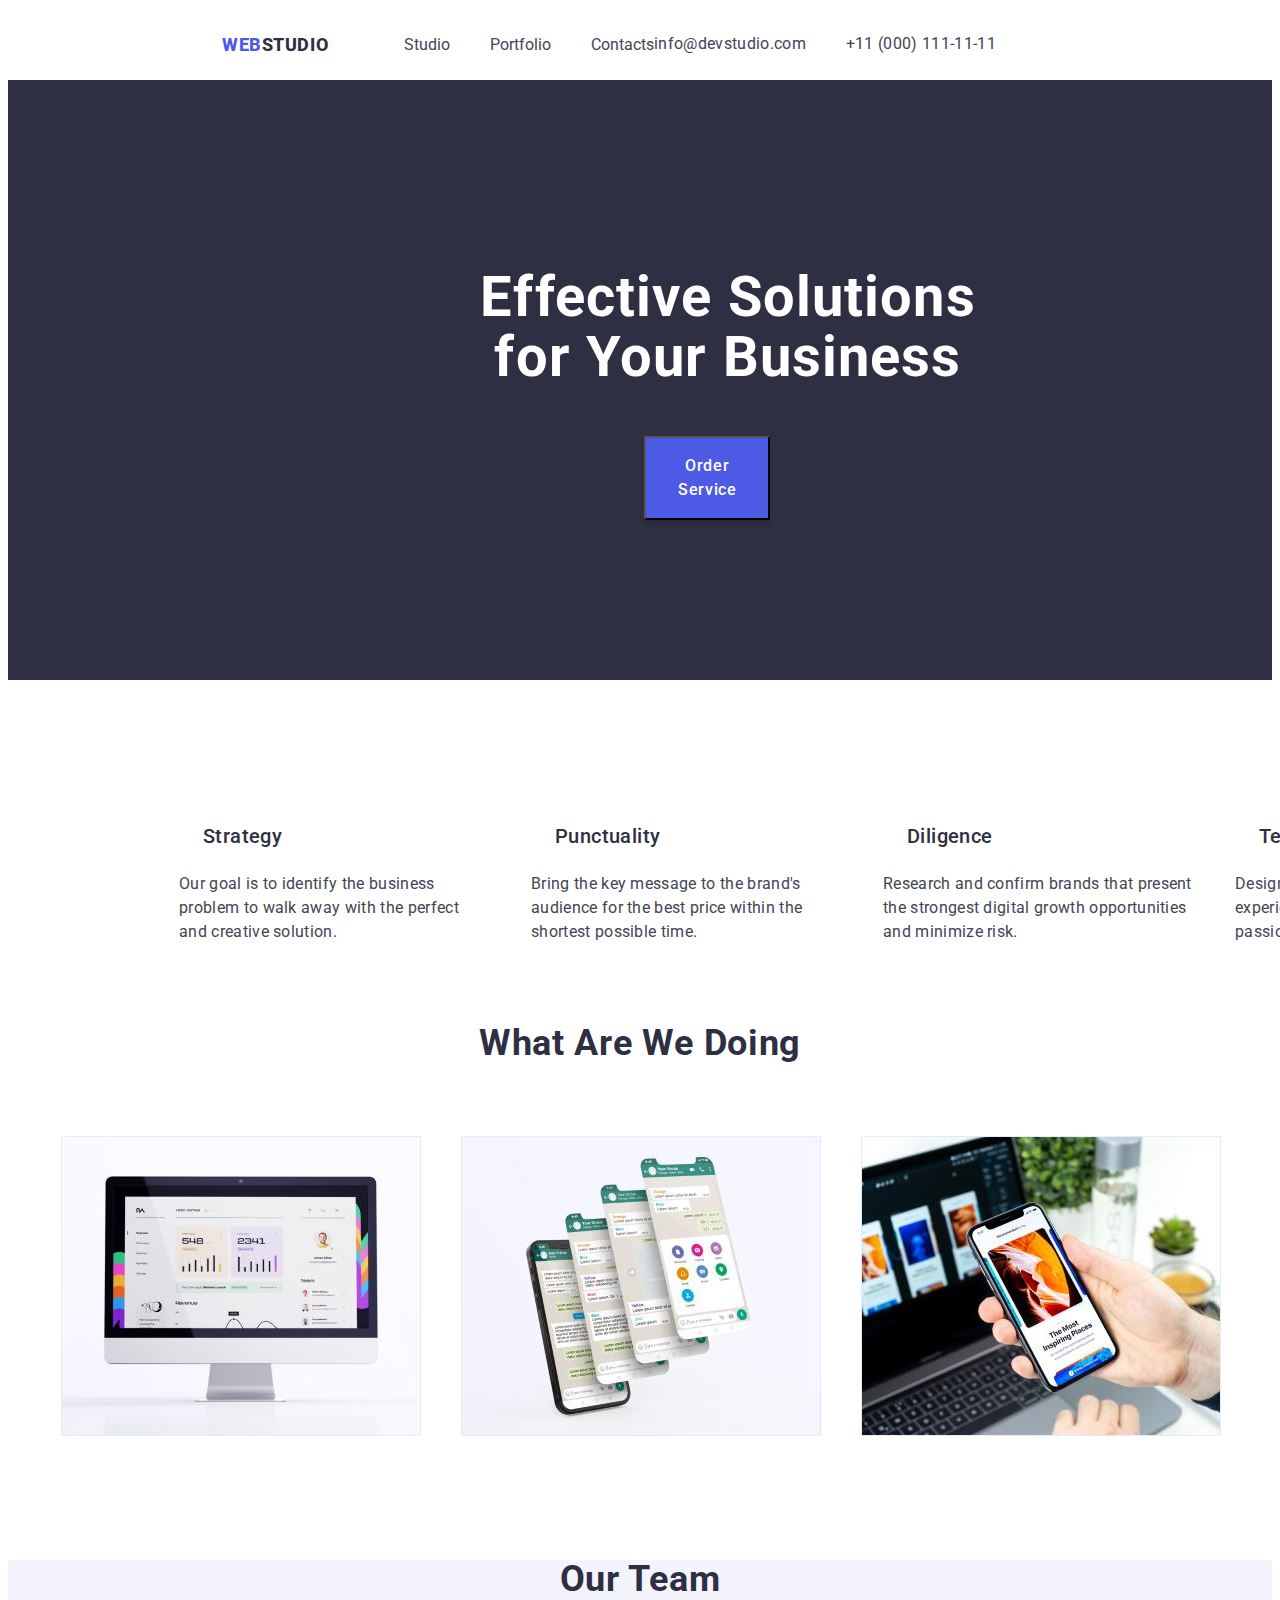
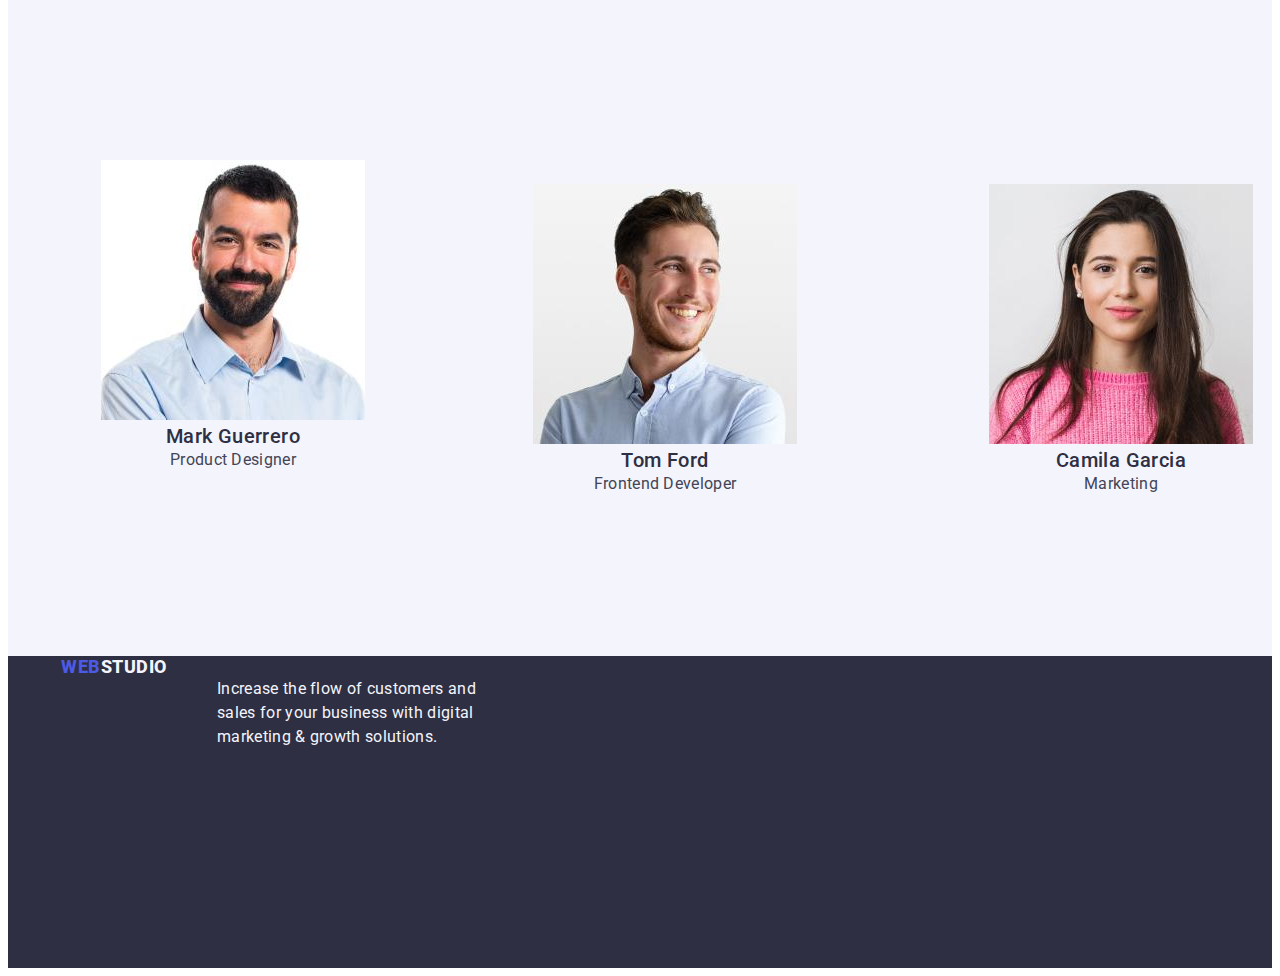
==== index.html @ 708f127b "new hw" ====
<!DOCTYPE html>
<html lang="pl">
  <head>
    <meta charset="utf-8" />
    <meta name="description" content="Web Studio Page" />
    <title>WebStudio Page</title>
    <link rel="preconnect" href="https://fonts.googleapis.com" />
    <link rel="preconnect" href="https://fonts.gstatic.com" crossorigin />
    <link
      href="https://fonts.googleapis.com/css2?family=Raleway:wght@800&family=Roboto:wght@400;500;700;900&display=swap"
      rel="stylesheet"
    />
    <link
      rel="stylesheet"
      href="https://cdnjs.cloudflare.com/ajax/libs/modern-normalize/2.0.0/modern-normalize.min.css"
      integrity="sha512-4xo8blKMVCiXpTaLzQSLSw3KFOVPWhm/TRtuPVc4WG6kUgjH6J03IBuG7JZPkcWMxJ5huwaBpOpnwYElP/m6wg=="
      crossorigin="anonymous"
      referrerpolicy="no-referrer"
    />
    <link rel="stylesheet" href="./css/styles.css" />
  </head>
  <body>
    <header>
      <div class="container">
        <nav class="nav">
          <a href="./index.html" class="web-logo"
            ><span>Web</span>
            <span class="studio-logo">Studio </span>
          </a>
          </div>
          <div class="container">
          <div class="cards">
          <ul class="list">
            <li>
              <a href="./index.html" class="link">Studio</a>
            </li>
            <li>
              <a href="./portfolio.html" class="link">Portfolio</a>
            </li>
            <li><a href="" class="link">Contacts</a></li>
          </ul>
          </div>
          </div>
        </nav>
        <nav>
          <div class="container">
          <ul class="list">
            <li>
              <a
                href="mailto:info@devstudio.com"
                target="_blank"
                class="nav-contact"
                >info@devstudio.com
              </a>
            </li>
            <li>
              <a href="tel:+11(000)1111111" class="nav-contact"
                >+11 (000) 111-11-11</a
              >
            </li>
          </ul>
          </div>
        </nav>
      </nav>
    </header>
    <main>
      <section class="front-page">
        <div class="container">
          <h1 class="header-main">Effective Solutions for Your Business</h1>
          <button class="button" type="button">Order Service</button>
        </div>
      </section>
      <section class="features">
        <div class="cointainer">
          <ul class="list">
            <li>
              <h3 class="card-title">Strategy</h3>
              <p class="card-description">
                Our goal is to identify the business problem to walk away with
                the perfect and creative solution.
              </p>
            </li>
            <li>
              <h3 class="card-title">Punctuality</h3>
              <p class="card-description">
                Bring the key message to the brand's audience for the best price
                within the shortest possible time.
              </p>
            </li>
            <li>
              <h3 class="card-title">Diligence</h3>
              <p class="card-description">
                Research and confirm brands that present the strongest digital
                growth opportunities and minimize risk.
              </p>
            </li>
            <li>
              <h3 class="card-title">Technologies</h3>
              <p class="card-description">
                Design practice focused on digital experiences. We bring forth a
                deep passion for problem-solving
              </p>
            </li>
          </ul>
        </div>
      </section>
      <section>
        <div class="cointainer">
          <h2 class="header-2">What are we doing</h2>
          <ul class="list">
            <li>
              <figure class="items">
              <img
                src="images/comp.jpg"
                alt="computer monitor"
                width="360"
                height="300"
              />
              </figure>
            </li>
            <li>
              <figure class="items">
              <img
                src="images/phone.jpg"
                alt="phone open on Whattsapp"
                width="360"
                height="300"
              />
              </figure>
            </li>
            <li>
              <figure class="items">
              <img
                src="images/comp_and_phone.jpg"
                alt="human scrolling on phone while computer is opened"
                width="360"
                height="300"
              />
              </figure>
            </li>
          </ul>
        </div>
      </section>
      <section class="background-team">
        <div class="cointainer">
          <h2 class="header-2">Our Team</h2>
          <ul class="list">
            <li class="card-image">
              <figure class="mark">
              <img
                src="images/mark_guerrero.jpg"
                alt="smiling man with a beard in his 40s"
                width="264"
                height="260"
              />
              <figcaption class="card-content">
              <h3 class="name">Mark Guerrero</h3>
              <p class="description">Product Designer</p>
              </figcaption>
              </figure>
            </li>
            <li class="card-image">
              <figure class="img">
              <img
                src="images/tom_ford.jpg"
                alt="smiling young man turning right"
                width="264"
                height="260"
              />
              <figcaption class="card-content">
              <h3 class="name">Tom Ford</h3>
              <p class="description">Frontend Developer</p>
              </figcaption>
              </figure>
            </li>
            <li class="card-image">
              <figure class="img">
              <img
                src="images/camila_garcia.jpg"
                alt="smiling young women with long brown hair"
                width="264"
                height="260"
              />
              <figcaption class="card-content">
              <h3 class="name">Camila Garcia</h3>
              <p class="description">Marketing</p>
              </figcaption>
              </figure>
            </li>
            <li class="card-image">
              <figure class="img">
              <img
                src="images/daniel_wilson.jpg"
                alt="smiling man with a t-shirt and beard"
                width="264"
                height="260"
              />
              <figcaption class="card-content">
              <h3 class="name">Daniel Wilson</h3>
              <p class="description">UI Designer</p>
              </figcaption>
              </figure>
            </li>
          </ul>
        </div>
      </section>
    </main>
    <footer class="footer-background">
      <div class="cointainer">
        <a href="./index.html" class="web-logo-footer"
          >Web<span class="studio-logo-footer">Studio</span>
        </a>
        <p class="footer-text">
          Increase the flow of customers and sales for your business with
          digital marketing & growth solutions.
        </p>
      </div>
    </footer>
  </body>
</html>
---- css/styles.css ----
:root {
  --primaryfont: "Roboto", sans-serif;
  --primarycolor: #2e2f42;
  --whitecolor: #ffffff;
  --secondarycolor: #4d5ae5;
}
h1,
h2,
h3,
h4,
h5,
h6,
ul,
p {
  margin: 0;
  padding: 0;
  border: 0;
  font-size: 100%;
  font: inherit;
  vertical-align: baseline;
}
body {
  font-family: var(--primaryfont);
  color: #434455;
  background-color: var(--whitecolor);
}
ul,
ol,
a {
  list-style-type: none;
  text-decoration: none;
}
.nav .web-logo {
  color: var(--iris, #4d5ae5);
  font-family: "Raleway" sans-serif;
  font-size: 18px;
  font-style: normal;
  font-weight: 800;
  line-height: 21px;
  letter-spacing: 0.54px;
  text-transform: uppercase;
  width: 44px;
}
.studio-logo {
  color: var(--navyblue, #2e2f42);
  font-family: "Raleway" sans-serif;
  font-size: 18px;
  font-style: normal;
  font-weight: 800;
  line-height: 21px;
  letter-spacing: 0.54px;
  text-transform: uppercase;
  width: 71px;
}
.nav .list .link {
  font-family: inherit;
  font-size: 16px;
  line-height: 1.5;
  letter-spacing: 0.02em;
  color: #2e2f42;
  list-style: none;
  text-transform: none;
  font-weight: 500;
  text-decoration: none;
}
.nav .list .link:hover,
.nav .list .link:focus,
.nav .list .link:active {
  color: #404bbf;
}
.adress {
  font-style: normal;
}
.adress .link {
  font-size: 16px;
  line-height: 1.5;
  letter-spacing: 0.02em;
  color: inherit;
}
.adress .list .link:hover,
.adress .list .link:focus,
.adress .list .link:active {
  color: #404bbf;
}
.front-page {
  background-color: var(--primarycolor);
}
.header-main {
  color: var(--whitecolor);
  font-size: 56px;
  font-weight: 700;
  line-height: 1.07;
  letter-spacing: 0.02em;
  text-align: center;
}
.button {
  background-color: var(--secondarycolor);
  color: var(--whitecolor);
  font-size: 16px;
  font-weight: 500;
  line-height: 1.5;
  letter-spacing: 0.04em;
  cursor: pointer;
  font-family: "Roboto", sans-serif;
}
.button:hover,
.button:focus {
  background-color: #404bbf;
}
.card-title {
  color: var(--primarycolor);
  font-size: 20px;
  font-weight: 500;
  line-height: 1.2;
  letter-spacing: 0.02em;
}
.card-description {
  color: #434455;
  font-size: 16px;
  line-height: 1.5;
  letter-spacing: 0.02em;
}
.header-2 {
  color: var(--primarycolor);
  font-size: 36px;
  font-weight: 700;
  line-height: 1.11;
  letter-spacing: 0.02em;
  text-align: center;
  text-transform: capitalize;
}
.background-team {
  background-color: #f4f4fd;
}
.name {
  color: var(--navyblue, #2e2f42);
  text-align: center;
  font-family: "Roboto" sans-serif;
  font-size: 20px;
  font-style: normal;
  font-weight: 500;
  line-height: 24px;
  letter-spacing: 0.4px;
}
.description {
  color: var(--slate, #434455);
  text-align: center;
  font-family: "Roboto" sans-serif;
  font-size: 16px;
  font-style: normal;
  font-weight: 400;
  line-height: 24px;
  letter-spacing: 0.32px;
}
.list-image {
  background-color: #ffffff;
}
.footer-background {
  background-color: var(--primarycolor);
}
.web-logo-footer {
  color: var(--iris, #4d5ae5);
  font-family: "Raleway" sans-serif;
  font-size: 18px;
  font-style: normal;
  font-weight: 800;
  line-height: 21px;
  letter-spacing: 0.54px;
  text-transform: uppercase;
}
.studio-logo-footer {
  color: var(--cloud, #f4f4fd);
  font-family: "Raleway" sans-serif;
  font-size: 18px;
  font-style: normal;
  font-weight: 800;
  line-height: 21px;
  letter-spacing: 0.54px;
  text-transform: uppercase;
}
.footer-text {
  color: var(--cloud, #f4f4fd);
  font-family: "Roboto" sans-serif;
  font-size: 16px;
  font-style: normal;
  font-weight: 400;
  line-height: 24px;
  letter-spacing: 0.32px;
}
.button-list {
  background-color: #f4f4fd;
  color: var(--secondarycolor);
  text-align: center;
  font-weight: 500;
  font-size: 16px;
  line-height: 1.5;
  letter-spacing: 0.04em;
  cursor: pointer;
  font-family: "Roboto" sans-serif;
}
.button-list:hover,
.button-list:focus,
.button-list:active {
  background-color: #404bbf;
  color: var(--whitecolor);
}
.list .link {
  text-decoration: none;
  color: inherit;
}
.card-title-portfolio {
  color: var(--navyblue, #2e2f42);
  font-family: "Roboto" sans-serif;
  font-size: 20px;
  font-style: normal;
  font-weight: 500;
  line-height: 24px;
  letter-spacing: 0.4px;
}
.nav-contact {
  color: var(--slate, #434455);
  font-family: Roboto;
  font-size: 16px;
  font-style: normal;
  font-weight: 400;
  line-height: 24px;
  letter-spacing: 0.32px;
}
.nav-contact:hover {
  background-color: #404bbf;
  color: var(--whitecolor);
}

.list {
  display: inline-flex;
  align-items: flex-start;
  gap: 40px;
}
.cointainer {
  width: 1158px;
  margin: 0 auto;
  padding: 0 15px;
}
header {
  display: flex;
  max-width: 1440px;
  height: 72px;
  justify-content: center;
  align-items: center;
  flex-shrink: 0;
}
.web-logo {
  display: flex;
  justify-content: flex-end;
  align-items: baseline;
  width: 44px;
  padding-top: 24px;
  padding-bottom: 24px;
}
.studio-logo {
  display: flex;
  justify-content: flex-start;
  align-items: baseline;
  width: 71px;
  padding-top: 24px;
  padding-bottom: 24px;
  margin-right: 76px;
}
.nav {
  display: flex;
  align-items: center;
  justify-content: space-between;
  flex-wrap: nowrap;
  height: 24px;
  align-items: center;
  flex-shrink: 0;
  padding-left: 76px;
}
.cards {
  display: flex;
  align-items: center;
  justify-content: flex-start;
  flex-wrap: nowrap;
}
.nav-contact {
  display: flex;
  align-items: center;
  justify-content: space-between;
  flex-wrap: nowrap;
}

.header-main {
  display: flex;
  width: 496px;
  text-align: center;
  justify-content: center;
  flex-wrap: nowrap;
  align-items: center;
  margin-left: 472px;
  margin-right: 472px;
  padding-top: 188px;
}
.button {
  display: inline-flex;
  padding: 16px 32px;
  align-items: flex-start;
  box-shadow: 0px 4px 4px 0px rgba(0, 0, 0, 0.15);
  margin: 48px 635px 188px 636px;
}
.features {
  width: 1128px;
  height: 104px;
  flex-shrink: 0;
  margin: 120px 156px;
}
.card-title {
  display: flex;
  width: 264px;
  flex-direction: column;
  align-items: flex-start;
  gap: 8px;
}
.header {
  display: flex;
  width: auto;
  height: auto;
  justify-content: center;
  align-items: center;
  flex-shrink: 0;
}
.front-page {
  width: 100%;
  height: 600px;
  flex-shrink: 0;
}
.footer-background {
  width: auto;
  height: 312px;
  flex-shrink: 0;
}
.card-title {
  display: flex;
  width: 264px;
  flex-direction: column;
  align-items: flex-start;
  gap: 8px;
  padding: 24px;
  margin: auto;
}
.header-2 {
  display: flex;
  justify-content: center;
  align-items: center;
  margin-top: 120px;
  margin-bottom: 72px;
}
.items {
  display: inline-flex;
  flex-direction: column;
  align-items: flex-start;
  margin: auto;
}
.img {
  padding: 24px;
}
.card-image {
  display: inline-flex;
  padding-bottom: 0px;
  flex-direction: column;
  justify-content: center;
  align-items: center;
  gap: 32px;
  margin-top: 72px;
  margin-bottom: 120px;
  padding-right: 24px;
}

.footer-text {
  width: 264px;
  margin-left: 156px;
  display: flex;
  height: auto;
  justify-content: flex-start;
  align-items: flex-start;
}
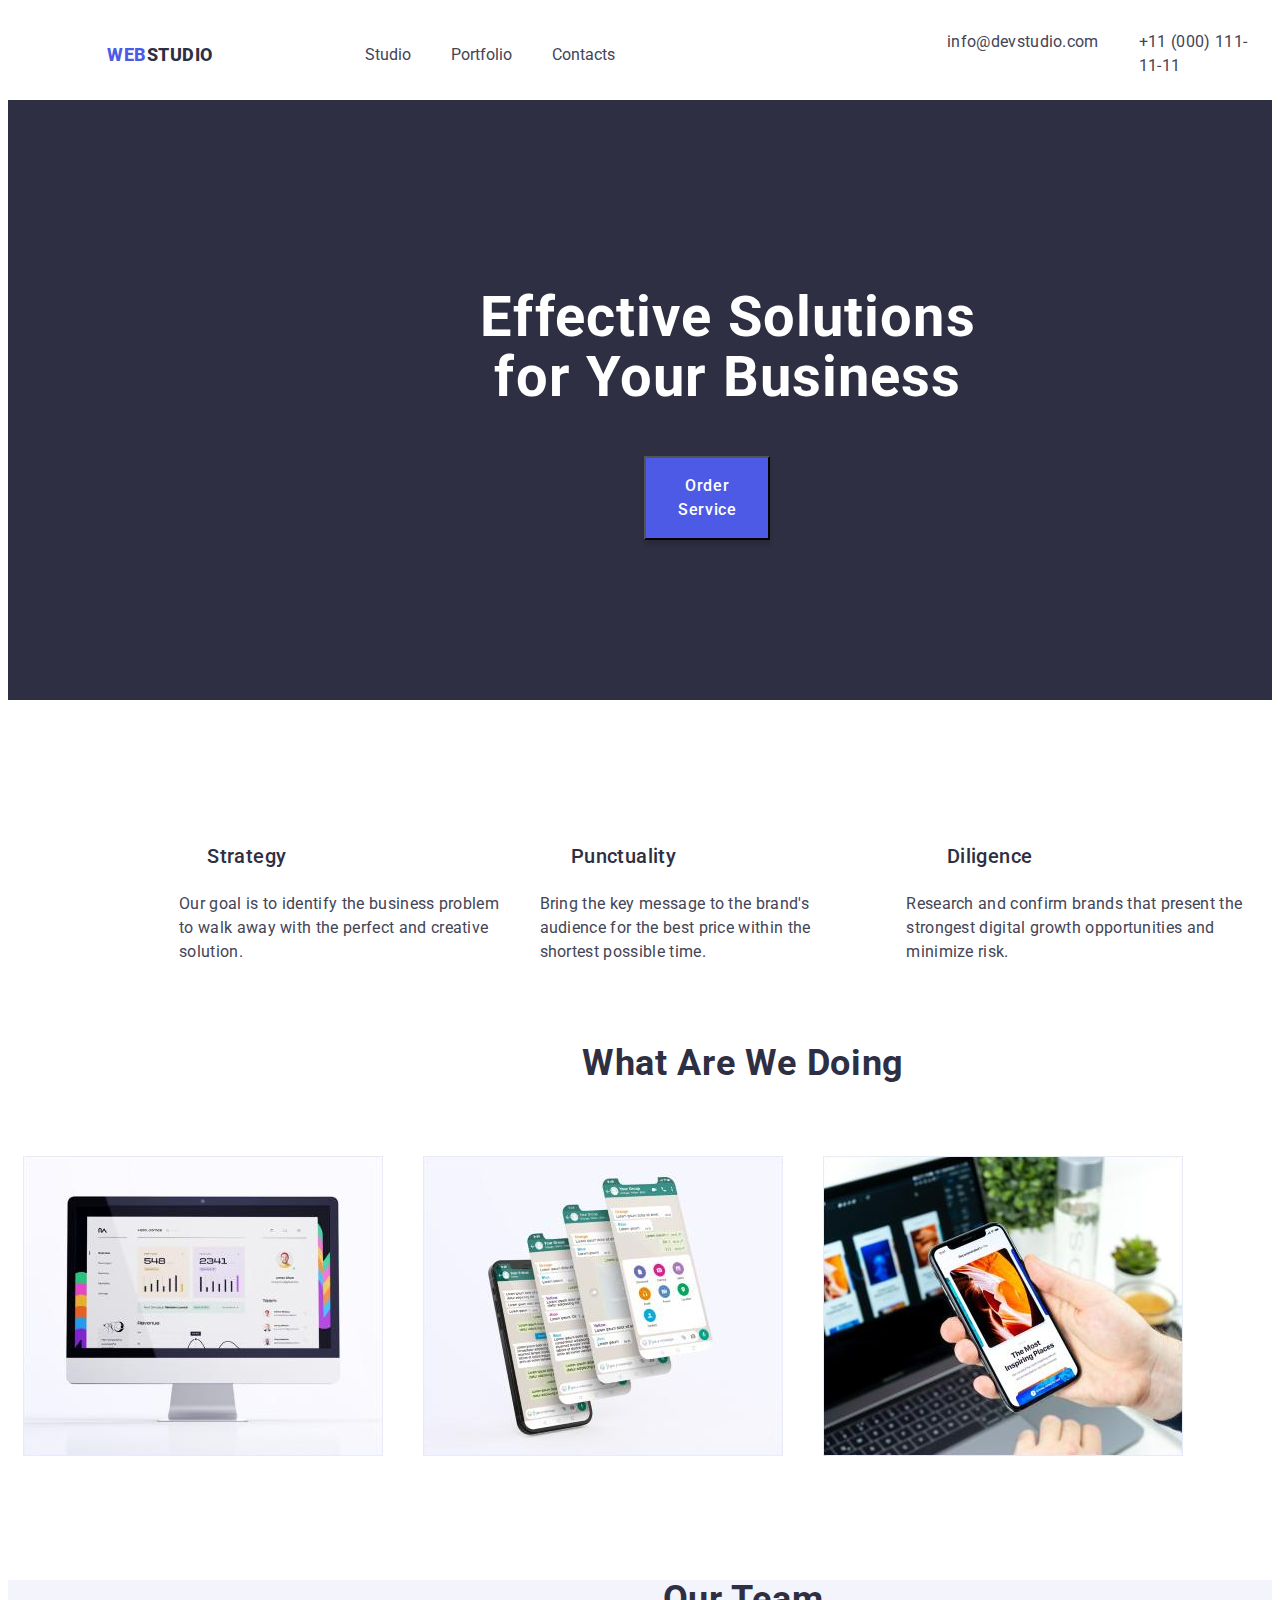
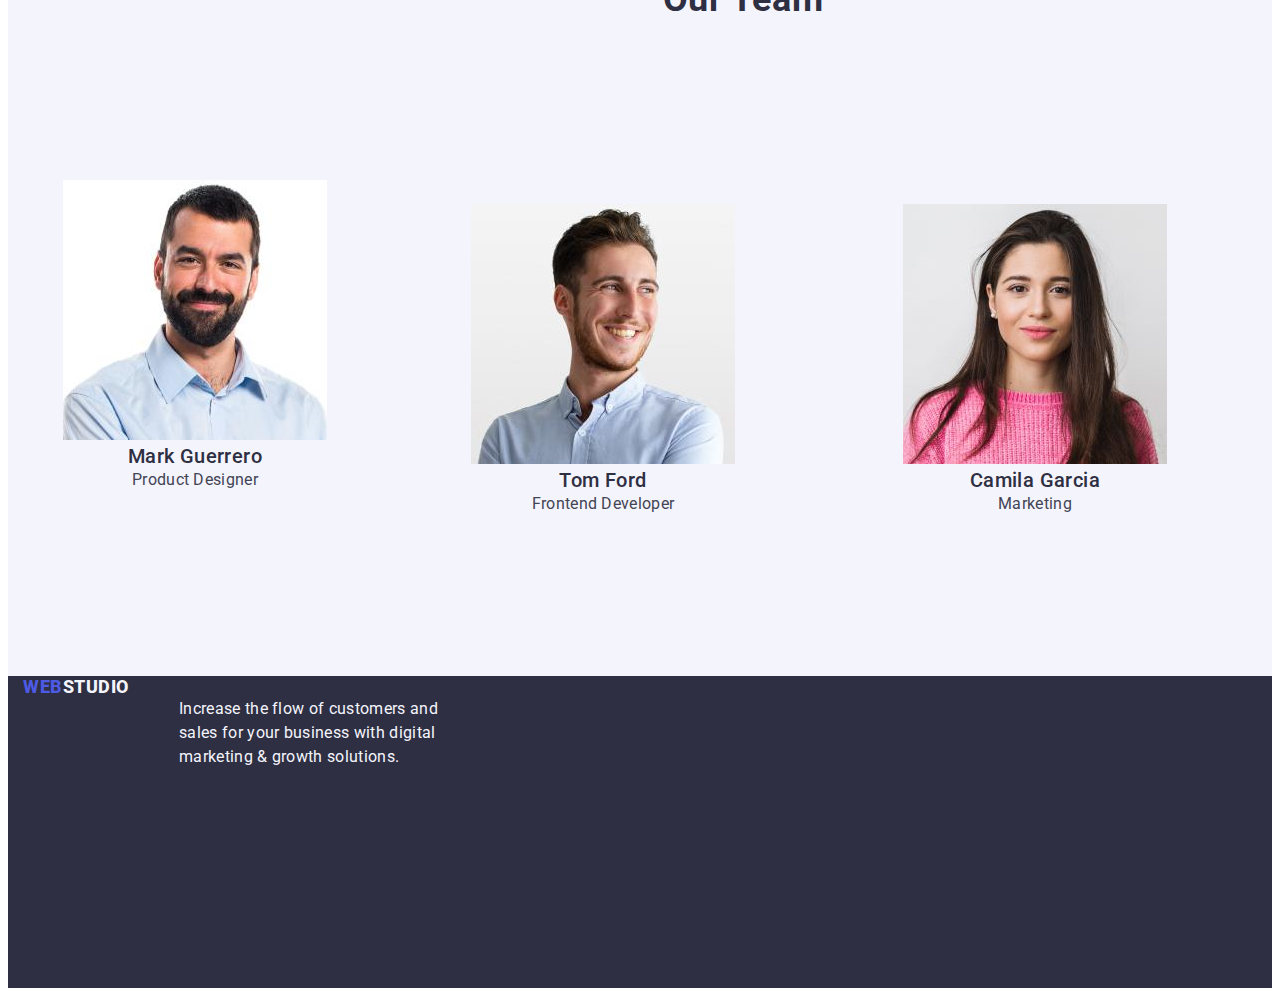
==== commit f4e5466d: "new hw" ====
--- a/index.html
+++ b/index.html
@@ -20,7 +20,7 @@
     <link rel="stylesheet" href="./css/styles.css" />
   </head>
   <body>
-    <header>
+    <header class="page-header">
       <div class="container">
         <nav class="nav">
           <a href="./index.html" class="web-logo"
@@ -42,8 +42,8 @@
           </div>
           </div>
         </nav>
+        <div class="container">
         <nav>
-          <div class="container">
           <ul class="list">
             <li>
               <a
@@ -59,8 +59,8 @@
               >
             </li>
           </ul>
-          </div>
         </nav>
+        </div>
       </nav>
     </header>
     <main>
@@ -104,7 +104,7 @@
           </ul>
         </div>
       </section>
-      <section>
+      <section class="middle-section">
         <div class="cointainer">
           <h2 class="header-2">What are we doing</h2>
           <ul class="list">
--- a/css/styles.css
+++ b/css/styles.css
@@ -30,6 +30,14 @@
   list-style-type: none;
   text-decoration: none;
 }
+.page-header {
+  /*  Making header.page-header a Flex-container and aligning elements  */
+  display: flex;
+  align-items: center;
+  justify-content: space-between;
+  padding: 10px;
+  border-radius: 4px;
+}
 .nav .web-logo {
   color: var(--iris, #4d5ae5);
   font-family: "Raleway" sans-serif;
@@ -39,7 +47,7 @@
   line-height: 21px;
   letter-spacing: 0.54px;
   text-transform: uppercase;
-  width: 44px;
+  width: 115px;
 }
 .studio-logo {
   color: var(--navyblue, #2e2f42);
@@ -237,7 +245,7 @@
   gap: 40px;
 }
 .cointainer {
-  width: 1158px;
+  width: 1440px;
   margin: 0 auto;
   padding: 0 15px;
 }
@@ -274,13 +282,15 @@
   height: 24px;
   align-items: center;
   flex-shrink: 0;
-  padding-left: 76px;
+  margin-left: 156px;
 }
 .cards {
   display: flex;
   align-items: center;
   justify-content: flex-start;
   flex-wrap: nowrap;
+  margin-left: 76px;
+  margin-right: 332px;
 }
 .nav-contact {
   display: flex;
@@ -346,6 +356,9 @@
   gap: 8px;
   padding: 24px;
   margin: auto;
+}
+.midle-section {
+  margin: 120px 156px;
 }
 .header-2 {
   display: flex;
@@ -369,10 +382,10 @@
   flex-direction: column;
   justify-content: center;
   align-items: center;
+  width: auto;
   gap: 32px;
   margin-top: 72px;
   margin-bottom: 120px;
-  padding-right: 24px;
 }
 
 .footer-text {
@@ -383,3 +396,16 @@
   justify-content: flex-start;
   align-items: flex-start;
 }
+.titles {
+  display: flex;
+  width: 360px;
+  height: auto;
+  padding-bottom: 0px;
+  flex-direction: column;
+  align-items: flex-start;
+  flex-wrap: wrap;
+  gap: 32px;
+  flex-shrink: 0;
+  border: 1px solid var(--cornflower, #e7e9fc);
+  background: var(--white, #fff);
+}
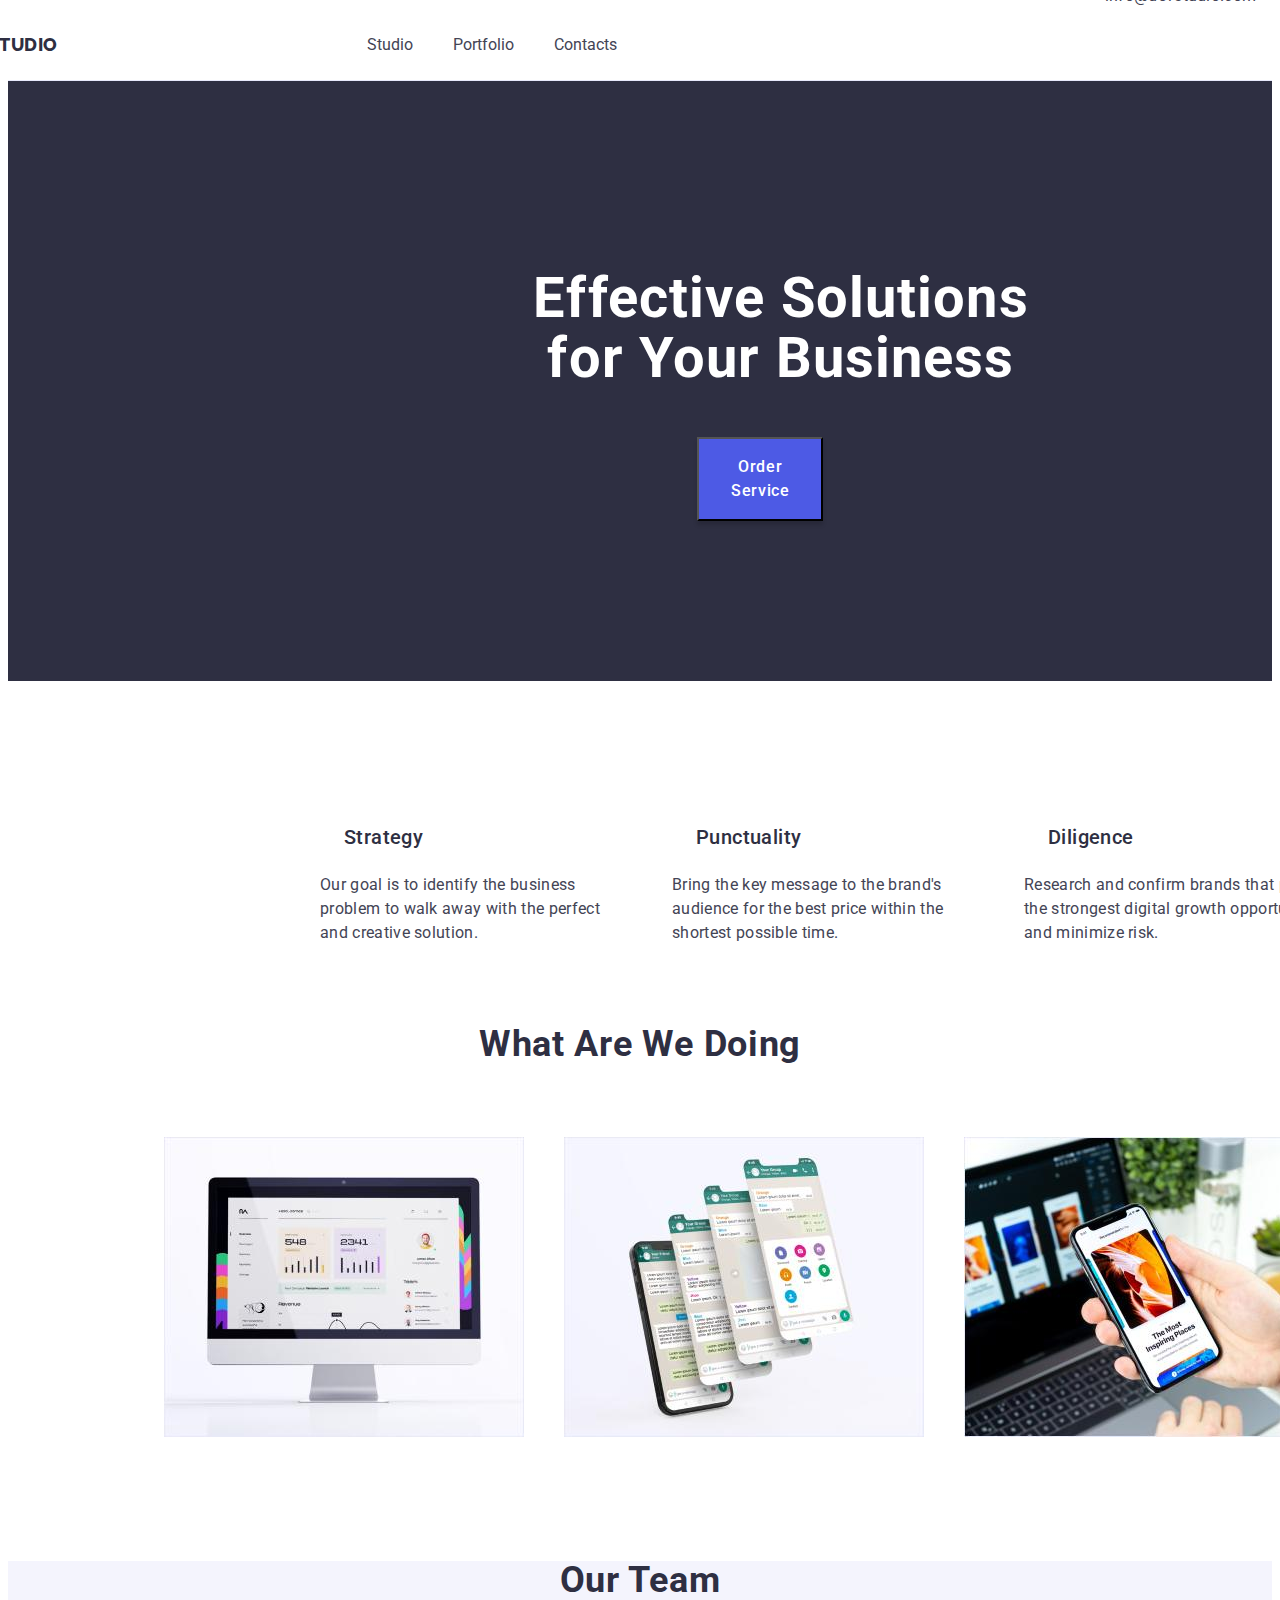
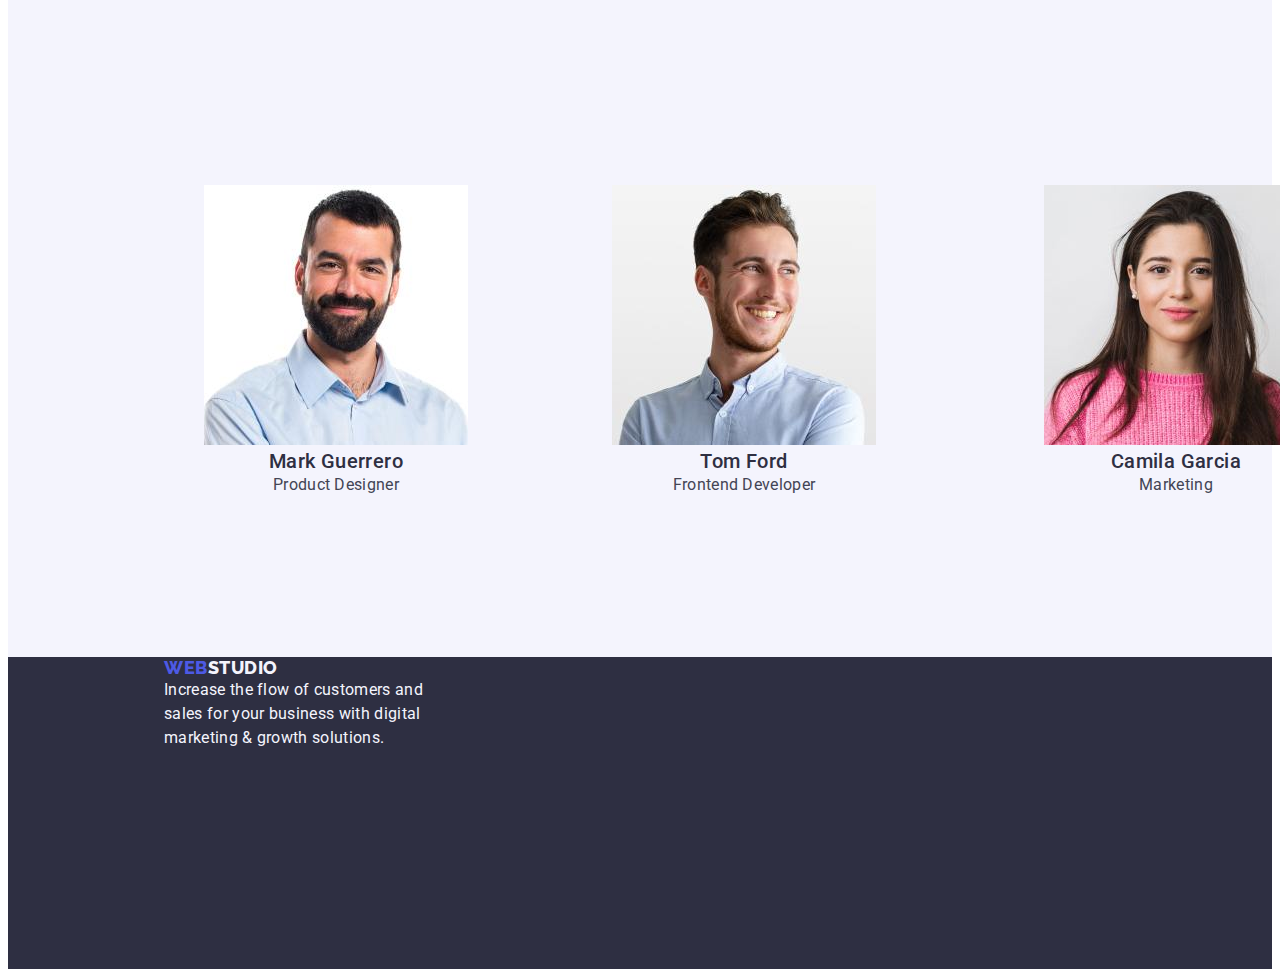
==== commit 79b5a1a6: "new hw" ====
--- a/index.html
+++ b/index.html
@@ -20,15 +20,16 @@
     <link rel="stylesheet" href="./css/styles.css" />
   </head>
   <body>
-    <header class="page-header">
-      <div class="container">
+    <header>
+      <div class="container-page-header">
+        <address>
         <nav class="nav">
           <a href="./index.html" class="web-logo"
             ><span>Web</span>
             <span class="studio-logo">Studio </span>
           </a>
           </div>
-          <div class="container">
+          
           <div class="cards">
           <ul class="list">
             <li>
@@ -39,11 +40,8 @@
             </li>
             <li><a href="" class="link">Contacts</a></li>
           </ul>
-          </div>
           </div>
         </nav>
-        <div class="container">
-        <nav>
           <ul class="list">
             <li>
               <a
@@ -59,9 +57,8 @@
               >
             </li>
           </ul>
-        </nav>
-        </div>
-      </nav>
+        </div>
+      </address>
     </header>
     <main>
       <section class="front-page">
--- a/css/styles.css
+++ b/css/styles.css
@@ -30,35 +30,38 @@
   list-style-type: none;
   text-decoration: none;
 }
+header {
+  display: flex;
+  height: 72px;
+  justify-content: center;
+  align-items: center;
+  flex-shrink: 0;
+  border-bottom: 1px solid #e7e9fc;
+}
 .page-header {
-  /*  Making header.page-header a Flex-container and aligning elements  */
   display: flex;
   align-items: center;
   justify-content: space-between;
-  padding: 10px;
-  border-radius: 4px;
 }
 .nav .web-logo {
   color: var(--iris, #4d5ae5);
-  font-family: "Raleway" sans-serif;
+  font-family: "Raleway", sans-serif;
   font-size: 18px;
   font-style: normal;
   font-weight: 800;
-  line-height: 21px;
+  line-height: 1.5;
   letter-spacing: 0.54px;
   text-transform: uppercase;
-  width: 115px;
 }
 .studio-logo {
   color: var(--navyblue, #2e2f42);
-  font-family: "Raleway" sans-serif;
+  font-family: "Raleway", sans-serif;
   font-size: 18px;
   font-style: normal;
   font-weight: 800;
-  line-height: 21px;
+  line-height: 1.5;
   letter-spacing: 0.54px;
   text-transform: uppercase;
-  width: 71px;
 }
 .nav .list .link {
   font-family: inherit;
@@ -143,7 +146,7 @@
 .name {
   color: var(--navyblue, #2e2f42);
   text-align: center;
-  font-family: "Roboto" sans-serif;
+  font-family: "Roboto", sans-serif;
   font-size: 20px;
   font-style: normal;
   font-weight: 500;
@@ -153,7 +156,7 @@
 .description {
   color: var(--slate, #434455);
   text-align: center;
-  font-family: "Roboto" sans-serif;
+  font-family: "Roboto", sans-serif;
   font-size: 16px;
   font-style: normal;
   font-weight: 400;
@@ -168,17 +171,18 @@
 }
 .web-logo-footer {
   color: var(--iris, #4d5ae5);
-  font-family: "Raleway" sans-serif;
+  font-family: "Raleway", sans-serif;
   font-size: 18px;
   font-style: normal;
   font-weight: 800;
   line-height: 21px;
   letter-spacing: 0.54px;
   text-transform: uppercase;
+  margin-left: 156px;
 }
 .studio-logo-footer {
   color: var(--cloud, #f4f4fd);
-  font-family: "Raleway" sans-serif;
+  font-family: "Raleway", sans-serif;
   font-size: 18px;
   font-style: normal;
   font-weight: 800;
@@ -188,7 +192,7 @@
 }
 .footer-text {
   color: var(--cloud, #f4f4fd);
-  font-family: "Roboto" sans-serif;
+  font-family: "Roboto", sans-serif;
   font-size: 16px;
   font-style: normal;
   font-weight: 400;
@@ -235,35 +239,23 @@
   letter-spacing: 0.32px;
 }
 .nav-contact:hover {
-  background-color: #404bbf;
-  color: var(--whitecolor);
+  color: #404bbf;
 }
 
 .list {
-  display: inline-flex;
-  align-items: flex-start;
+  display: flex;
   gap: 40px;
-}
-.cointainer {
-  width: 1440px;
+  margin-left: 156px;
+}
+.container {
+  width: 1158px;
   margin: 0 auto;
   padding: 0 15px;
 }
-header {
-  display: flex;
-  max-width: 1440px;
-  height: 72px;
-  justify-content: center;
-  align-items: center;
-  flex-shrink: 0;
-}
+
 .web-logo {
   display: flex;
-  justify-content: flex-end;
   align-items: baseline;
-  width: 44px;
-  padding-top: 24px;
-  padding-bottom: 24px;
 }
 .studio-logo {
   display: flex;
@@ -277,12 +269,6 @@
 .nav {
   display: flex;
   align-items: center;
-  justify-content: space-between;
-  flex-wrap: nowrap;
-  height: 24px;
-  align-items: center;
-  flex-shrink: 0;
-  margin-left: 156px;
 }
 .cards {
   display: flex;
@@ -396,16 +382,45 @@
   justify-content: flex-start;
   align-items: flex-start;
 }
-.titles {
+
+.main-header-portfolio {
+  display: none;
+}
+.list-portfolio {
+  display: inline-flex;
+  align-items: flex-start;
+  gap: 24px;
+  margin: 96px 427px 72px;
+}
+.h2a {
+  display: none;
+}
+
+ul.titles {
+  display: flex;
+  flex-wrap: wrap;
+  gap: 10px;
+  margin-left: 156px;
+  margin-right: 156px;
+  justify-content: space-between;
+  padding: 24px;
+  align-content: space-between;
+}
+.cards-portfolio {
   display: flex;
   width: 360px;
-  height: auto;
+  height: 420px;
   padding-bottom: 0px;
   flex-direction: column;
   align-items: flex-start;
   flex-wrap: wrap;
   gap: 32px;
+  flex-basis: ((100% - 24px)/3);
   flex-shrink: 0;
   border: 1px solid var(--cornflower, #e7e9fc);
   background: var(--white, #fff);
 }
+.figure-portfolio {
+  justify-content: center;
+  align-items: flex-start;
+}
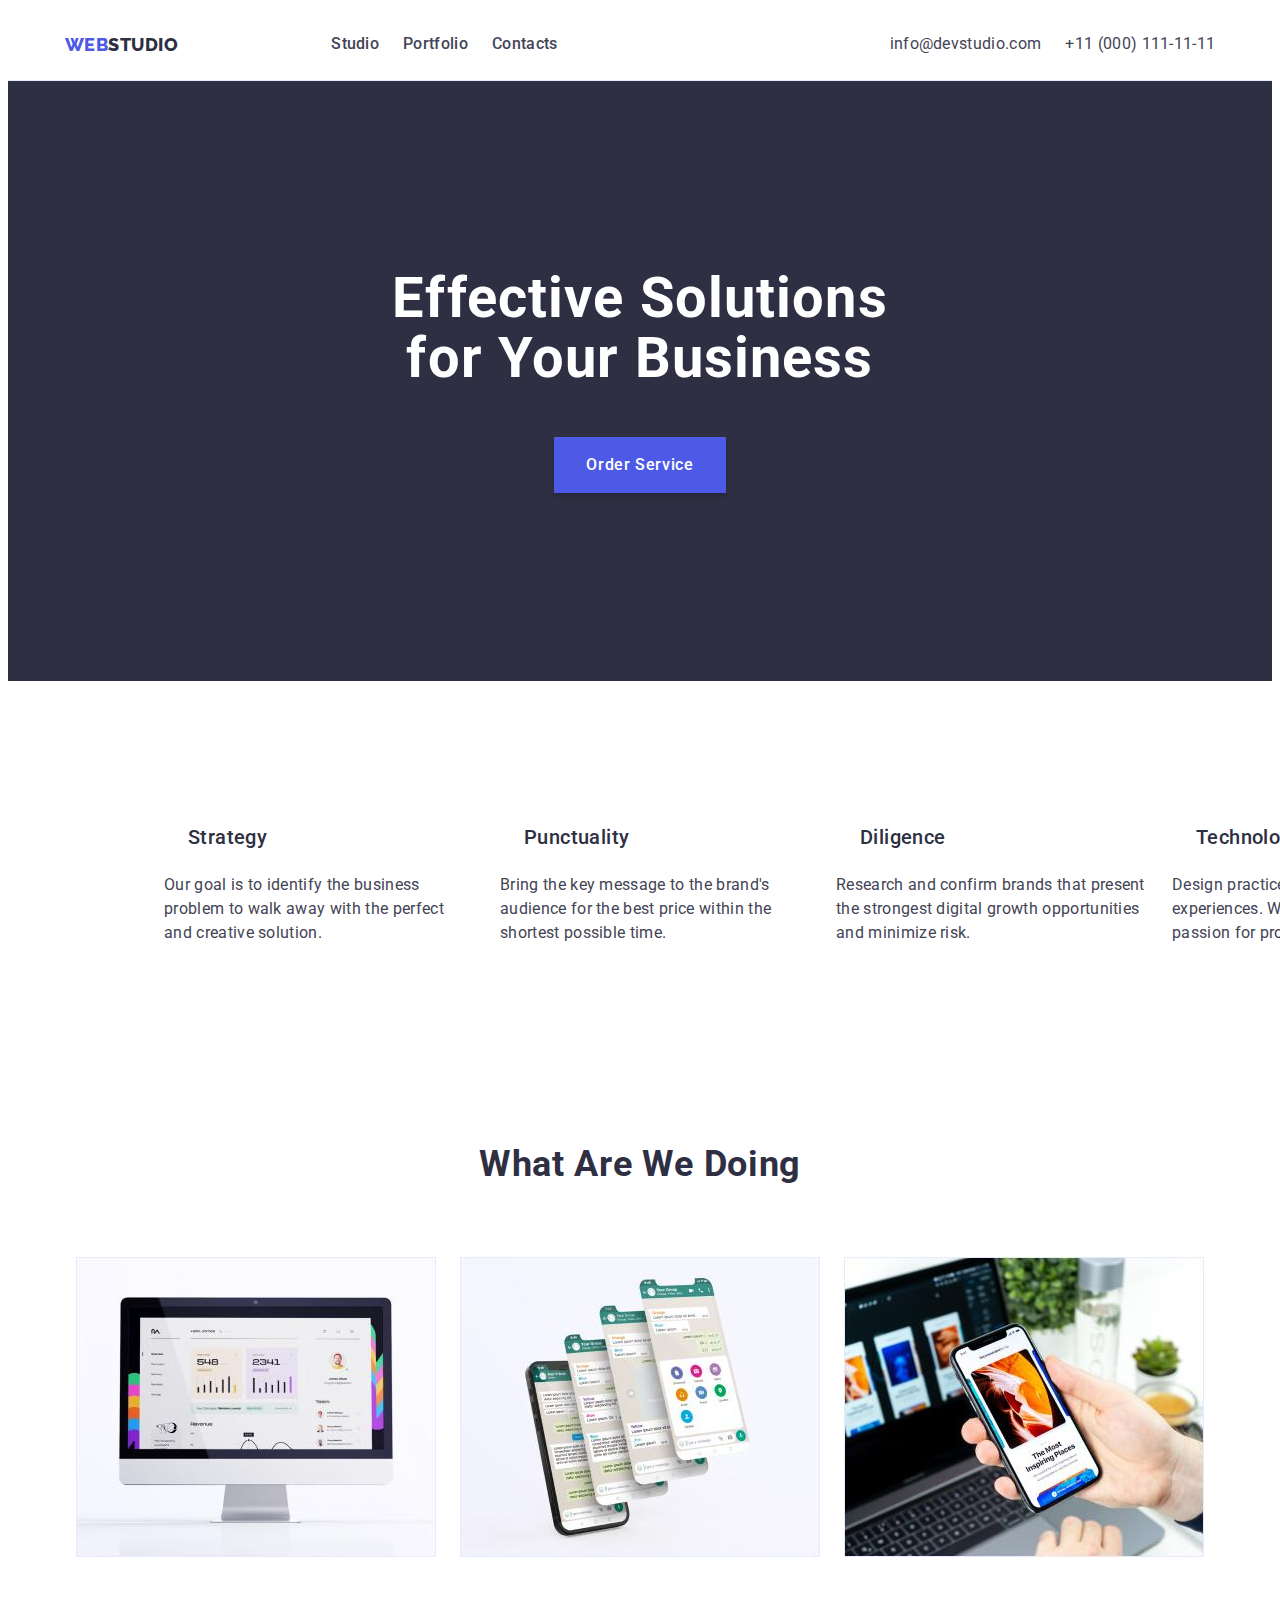
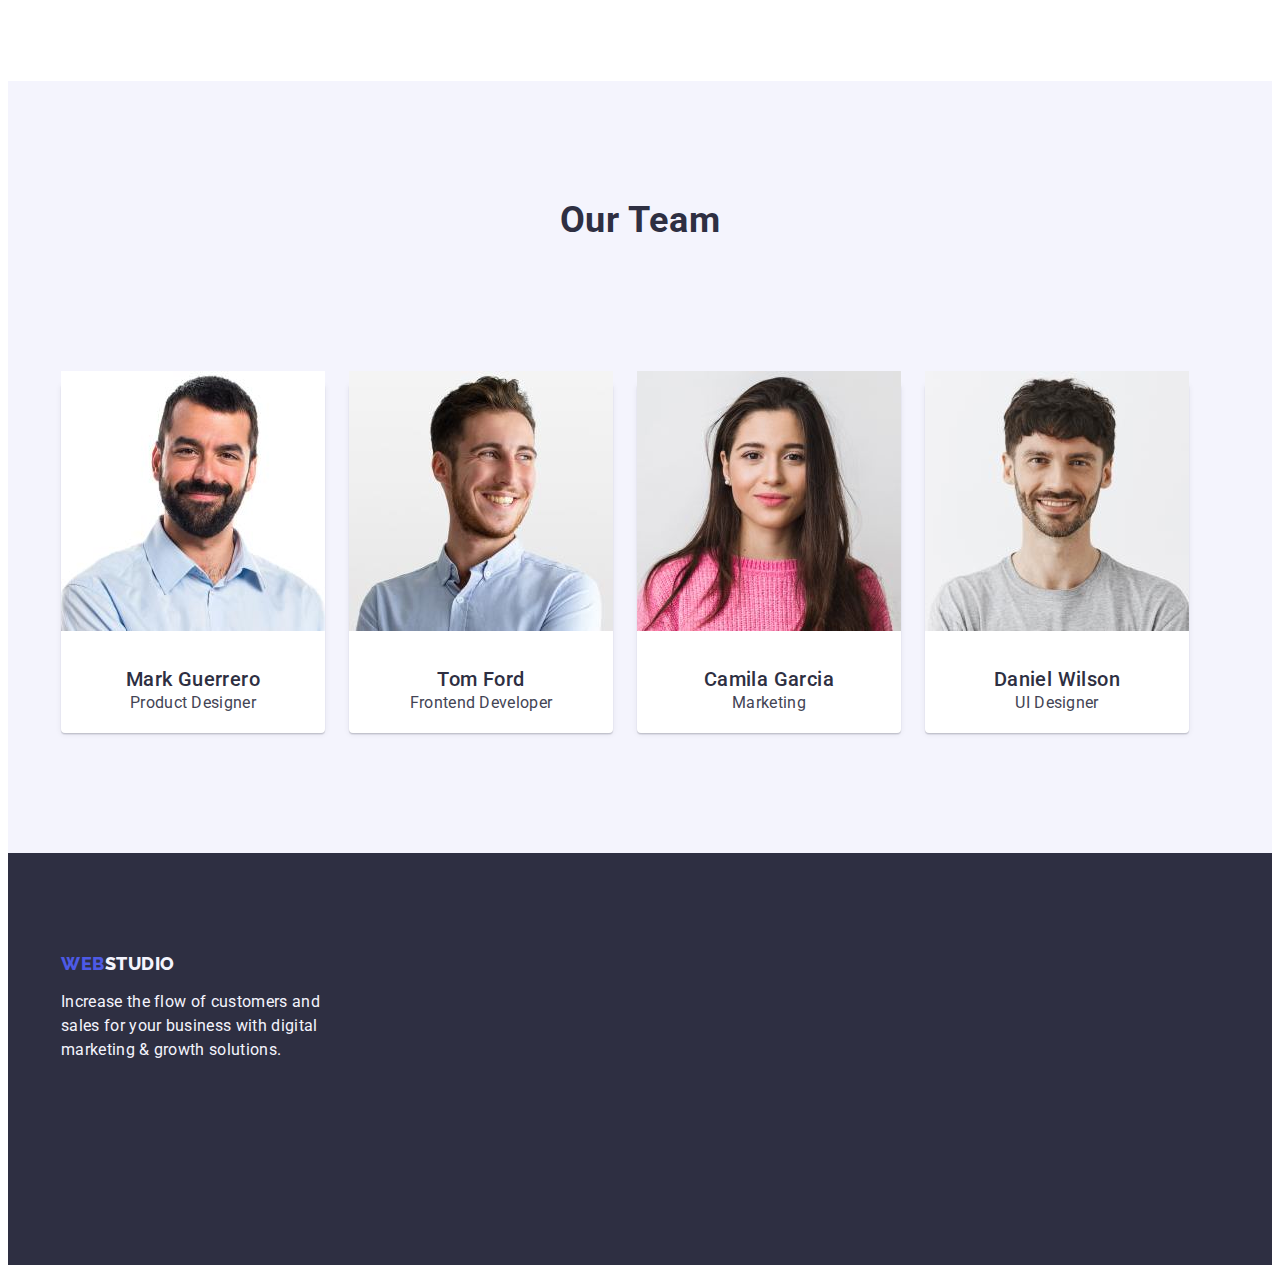
==== commit 69c181d3: "new hw" ====
--- a/index.html
+++ b/index.html
@@ -102,9 +102,9 @@
         </div>
       </section>
       <section class="middle-section">
-        <div class="cointainer">
+        <div class="container">
           <h2 class="header-2">What are we doing</h2>
-          <ul class="list">
+          <ul class="middle-section-images">
             <li>
               <figure class="items">
               <img
@@ -139,9 +139,9 @@
         </div>
       </section>
       <section class="background-team">
-        <div class="cointainer">
+        <div class="container">
           <h2 class="header-2">Our Team</h2>
-          <ul class="list">
+          <ul class="person-list">
             <li class="card-image">
               <figure class="mark">
               <img
@@ -203,7 +203,7 @@
       </section>
     </main>
     <footer class="footer-background">
-      <div class="cointainer">
+      <div class="container">
         <a href="./index.html" class="web-logo-footer"
           >Web<span class="studio-logo-footer">Studio</span>
         </a>
--- a/css/styles.css
+++ b/css/styles.css
@@ -3,6 +3,12 @@
   --primarycolor: #2e2f42;
   --whitecolor: #ffffff;
   --secondarycolor: #4d5ae5;
+}
+html {
+  overflow: auto;
+  box-sizing: border-box;
+  max-width: 1440px;
+  margin: auto;
 }
 h1,
 h2,
@@ -93,6 +99,12 @@
 .adress .list .link:active {
   color: #404bbf;
 }
+.link {
+  font-size: 16px;
+  font-weight: 500;
+  line-height: 1.5;
+  letter-spacing: 0.32px;
+}
 .front-page {
   background-color: var(--primarycolor);
 }
@@ -140,6 +152,12 @@
   text-align: center;
   text-transform: capitalize;
 }
+.middle-section-images {
+  display: flex;
+  justify-content: center;
+  gap: 24px;
+  padding-bottom: 120px;
+}
 .background-team {
   background-color: #f4f4fd;
 }
@@ -178,7 +196,6 @@
   line-height: 21px;
   letter-spacing: 0.54px;
   text-transform: uppercase;
-  margin-left: 156px;
 }
 .studio-logo-footer {
   color: var(--cloud, #f4f4fd);
@@ -242,11 +259,6 @@
   color: #404bbf;
 }
 
-.list {
-  display: flex;
-  gap: 40px;
-  margin-left: 156px;
-}
 .container {
   width: 1158px;
   margin: 0 auto;
@@ -289,19 +301,26 @@
   display: flex;
   width: 496px;
   text-align: center;
-  justify-content: center;
+  font-size: 56px;
+  letter-spacing: 1.12px;
+  font-family: inherit;
+  justify-content: center;
+  width: 496px;
+  margin: 0 auto;
+  margin-bottom: 48px;
   flex-wrap: nowrap;
   align-items: center;
-  margin-left: 472px;
-  margin-right: 472px;
   padding-top: 188px;
 }
 .button {
   display: inline-flex;
   padding: 16px 32px;
+  gap: 10px;
+  border: 4px;
   align-items: flex-start;
   box-shadow: 0px 4px 4px 0px rgba(0, 0, 0, 0.15);
-  margin: 48px 635px 188px 636px;
+  margin: auto;
+  white-space: nowrap;
 }
 .features {
   width: 1128px;
@@ -324,15 +343,23 @@
   align-items: center;
   flex-shrink: 0;
 }
+.list {
+  display: flex;
+  gap: 24px;
+  margin: 0;
+  padding-left: 0;
+}
 .front-page {
   width: 100%;
   height: 600px;
   flex-shrink: 0;
+  text-align: center;
 }
 .footer-background {
   width: auto;
   height: 312px;
   flex-shrink: 0;
+  padding-top: 100px;
 }
 .card-title {
   display: flex;
@@ -350,8 +377,13 @@
   display: flex;
   justify-content: center;
   align-items: center;
-  margin-top: 120px;
+  padding-top: 120px;
   margin-bottom: 72px;
+}
+.person-list {
+  display: inline-flex;
+  justify-content: center;
+  gap: 24px;
 }
 .items {
   display: inline-flex;
@@ -368,59 +400,87 @@
   flex-direction: column;
   justify-content: center;
   align-items: center;
-  width: auto;
+  height: 348px;
+  width: 264px;
   gap: 32px;
   margin-top: 72px;
   margin-bottom: 120px;
-}
-
+  background-color: var(--white, #ffffff);
+  border-radius: 0px 0px 4px 4px;
+  box-shadow: 0px 2px 1px 0px rgba(46, 47, 66, 0.08),
+    0px 1px 1px 0px rgba(46, 47, 66, 0.16),
+    0px 1px 6px 0px rgba(46, 47, 66, 0.08);
+}
+
+.card-content {
+  padding-top: 32px;
+  padding-bottom: 32px;
+  text-align: center;
+  gap: 8px;
+}
 .footer-text {
+  color: var(--cloud, #f4f4fd);
+  font-size: 16px;
+  line-height: 1.5;
+  letter-spacing: 0.32px;
   width: 264px;
-  margin-left: 156px;
-  display: flex;
-  height: auto;
-  justify-content: flex-start;
-  align-items: flex-start;
+  margin: 0;
+  padding-top: 16px;
+  padding-bottom: 100px;
 }
 
 .main-header-portfolio {
   display: none;
 }
 .list-portfolio {
-  display: inline-flex;
+  display: flex;
+  justify-content: center;
   align-items: flex-start;
   gap: 24px;
-  margin: 96px 427px 72px;
+  margin-bottom: 72px;
+}
+.button-list-portfolio {
+  display: flex;
+  padding: 12px 24px;
+  align-items: center;
+  border-radius: 4px;
+  border: 1px solid var(--cornflower, #e7e9fc);
+  color: var(--iris, #4d5ae5);
+  line-height: 1.5;
+  font-size: 16px;
+  font-weight: 500;
+  letter-spacing: 0.64px;
+  background: var(--cloud, #f4f4fd);
+  margin-top: 96px;
 }
 .h2a {
   display: none;
 }
-
-ul.titles {
-  display: flex;
-  flex-wrap: wrap;
-  gap: 10px;
-  margin-left: 156px;
-  margin-right: 156px;
-  justify-content: space-between;
-  padding: 24px;
-  align-content: space-between;
-}
-.cards-portfolio {
-  display: flex;
+.images-portfolio {
+  margin-top: -120px;
+  padding-top: 120px;
+  padding-bottom: 120px;
+}
+
+.titles {
+  padding-bottom: 48px;
+  display: flex;
+  gap: 24px;
+}
+
+.figure-portfolio {
+  display: block;
+  justify-content: center;
+  align-items: flex-start;
   width: 360px;
-  height: 420px;
-  padding-bottom: 0px;
-  flex-direction: column;
-  align-items: flex-start;
-  flex-wrap: wrap;
-  gap: 32px;
-  flex-basis: ((100% - 24px)/3);
-  flex-shrink: 0;
-  border: 1px solid var(--cornflower, #e7e9fc);
+  height: 388px;
+}
+.project-names {
+  gap: 8px;
+  padding: 32px 16px;
+  border-top: 0;
+  border-left: 1px solid var(--cornflower, #e7e9fc);
+  border-bottom: 1px solid var(--cornflower, #e7e9fc);
+  border-right: 1px solid var(--cornflower, #e7e9fc);
   background: var(--white, #fff);
 }
-.figure-portfolio {
-  justify-content: center;
-  align-items: flex-start;
-}
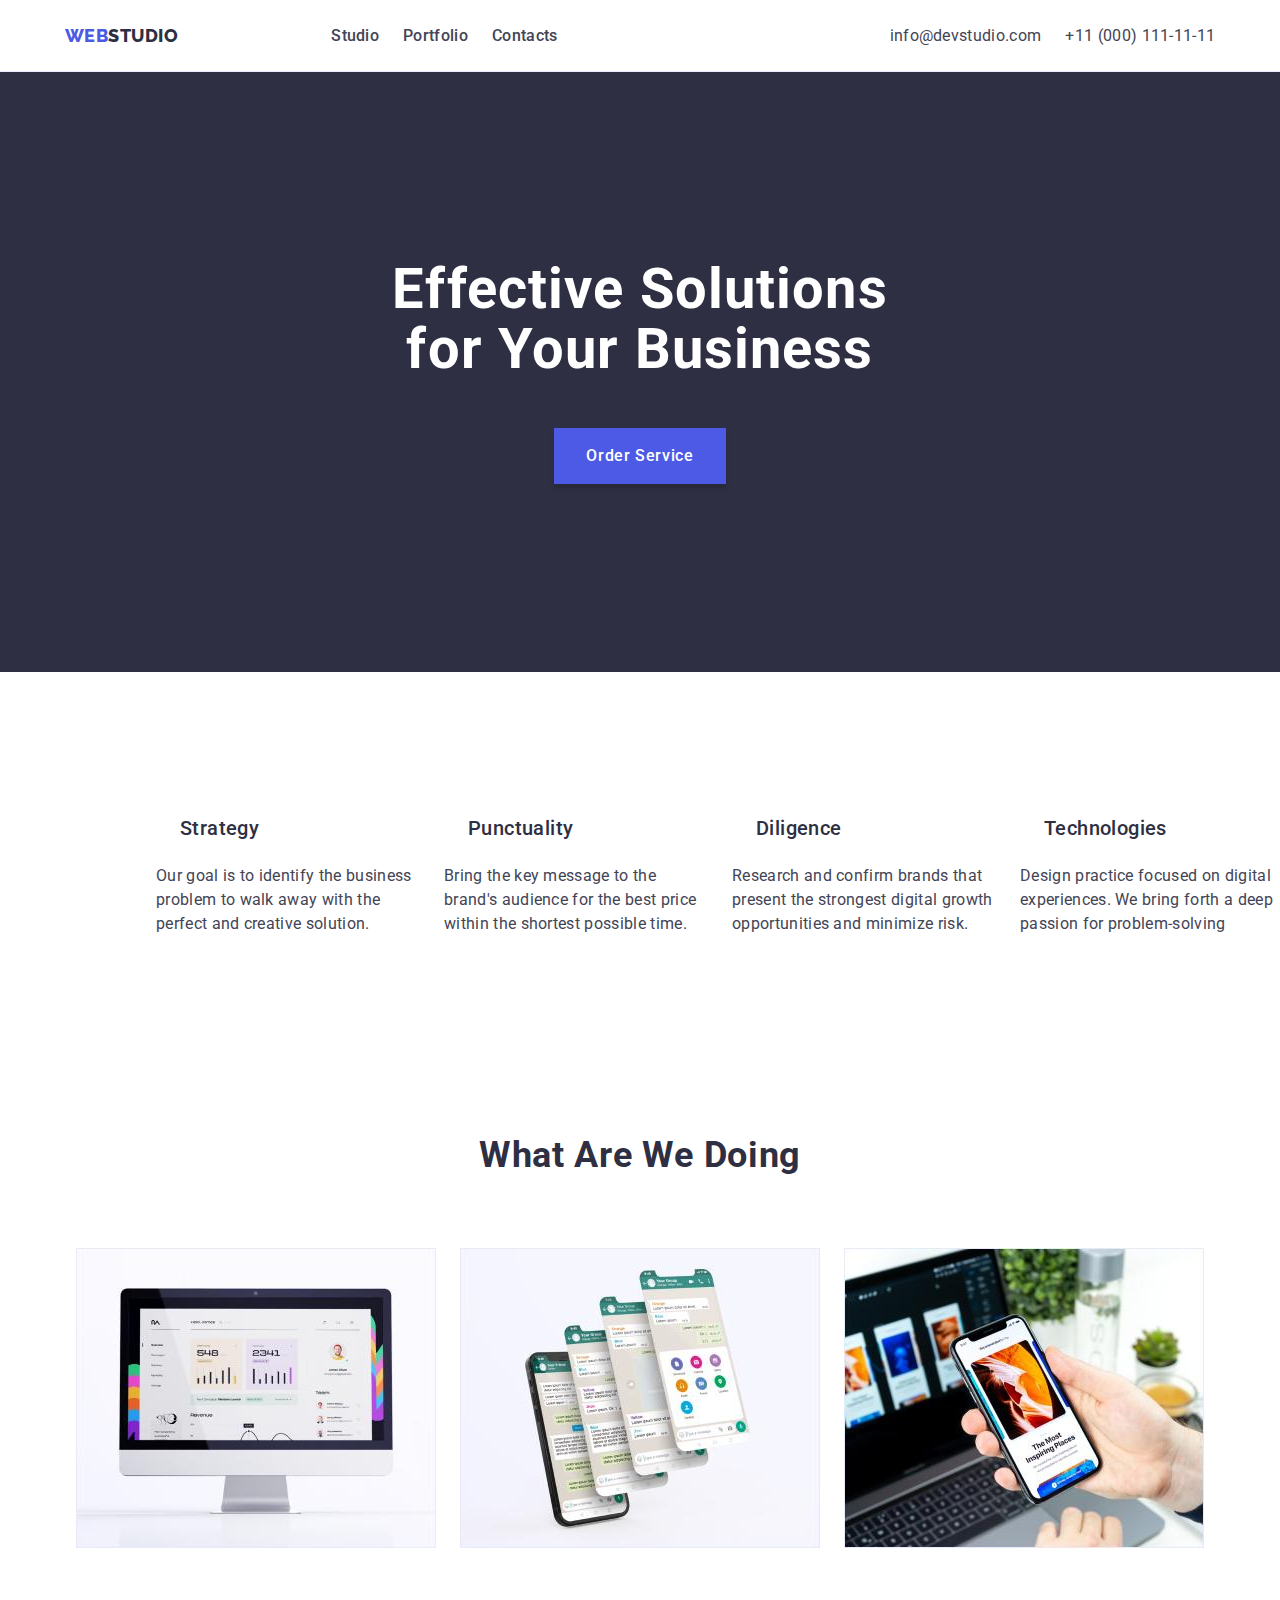
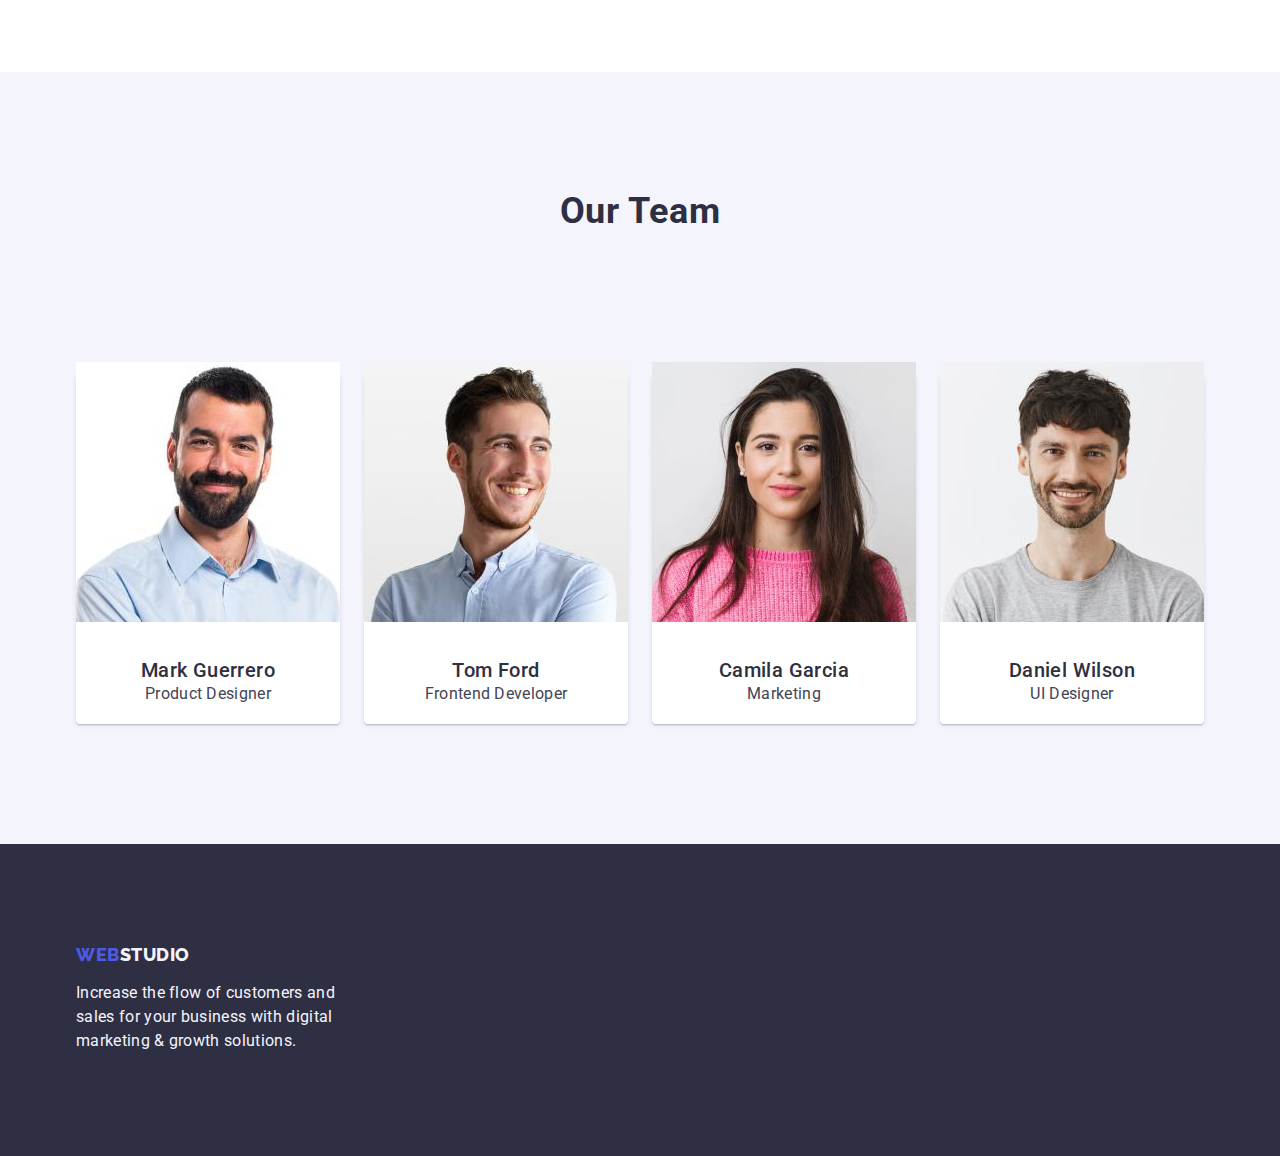
==== commit 84c70562: "new hw" ====
--- a/index.html
+++ b/index.html
@@ -22,43 +22,43 @@
   <body>
     <header>
       <div class="container-page-header">
-        <address>
         <nav class="nav">
-          <a href="./index.html" class="web-logo"
-            ><span>Web</span>
-            <span class="studio-logo">Studio </span>
-          </a>
-          </div>
-          
-          <div class="cards">
-          <ul class="list">
-            <li>
-              <a href="./index.html" class="link">Studio</a>
-            </li>
-            <li>
-              <a href="./portfolio.html" class="link">Portfolio</a>
-            </li>
-            <li><a href="" class="link">Contacts</a></li>
-          </ul>
-          </div>
-        </nav>
-          <ul class="list">
-            <li>
-              <a
+          <address>
+            <a href="./index.html" class="web-logo"
+              ><span>Web</span>
+              <span class="studio-logo">Studio </span>
+            </a>
+            </div>
+            <div class="cards">
+              <ul class="list">
+                <li>
+                  <a href="./index.html" class="link">Studio</a>
+                </li>
+                <li>
+                  <a href="./portfolio.html" class="link">Portfolio</a>
+                </li>
+                <li>
+                  <a href="" class="link">Contacts</a>
+                </li>
+              </ul>
+            </div>
+            <ul class="list">
+              <li>
+                <a
                 href="mailto:info@devstudio.com"
                 target="_blank"
                 class="nav-contact"
                 >info@devstudio.com
-              </a>
-            </li>
-            <li>
-              <a href="tel:+11(000)1111111" class="nav-contact"
-                >+11 (000) 111-11-11</a
-              >
-            </li>
-          </ul>
-        </div>
-      </address>
+                </a>
+              </li>
+              <li>
+                <a href="tel:+11(000)1111111" class="nav-contact"
+                >+11 (000) 111-11-11</a>
+              </li>
+            </ul>
+          </address>
+        </nav>
+      </div>
     </header>
     <main>
       <section class="front-page">
--- a/css/styles.css
+++ b/css/styles.css
@@ -3,6 +3,11 @@
   --primarycolor: #2e2f42;
   --whitecolor: #ffffff;
   --secondarycolor: #4d5ae5;
+}
+* {
+  box-sizing: border-box;
+  margin: 0;
+  padding: 0;
 }
 html {
   overflow: auto;
@@ -225,7 +230,7 @@
   line-height: 1.5;
   letter-spacing: 0.04em;
   cursor: pointer;
-  font-family: "Roboto" sans-serif;
+  font-family: "Roboto", sans-serif;
 }
 .button-list:hover,
 .button-list:focus,
@@ -239,7 +244,7 @@
 }
 .card-title-portfolio {
   color: var(--navyblue, #2e2f42);
-  font-family: "Roboto" sans-serif;
+  font-family: "Roboto", sans-serif;
   font-size: 20px;
   font-style: normal;
   font-weight: 500;
@@ -418,6 +423,11 @@
   text-align: center;
   gap: 8px;
 }
+.card-content {
+  padding-bottom: 32px;
+  padding-top: 32px;
+  text-align: center;
+}
 .footer-text {
   color: var(--cloud, #f4f4fd);
   font-size: 16px;
@@ -466,6 +476,16 @@
   padding-bottom: 48px;
   display: flex;
   gap: 24px;
+}
+.cards-portfolio {
+  display: flex;
+  width: 360px;
+  height: 420px;
+  padding-bottom: 0px;
+  flex-direction: column;
+  align-items: flex-start;
+  gap: 32px;
+  flex-shrink: 0;
 }
 
 .figure-portfolio {
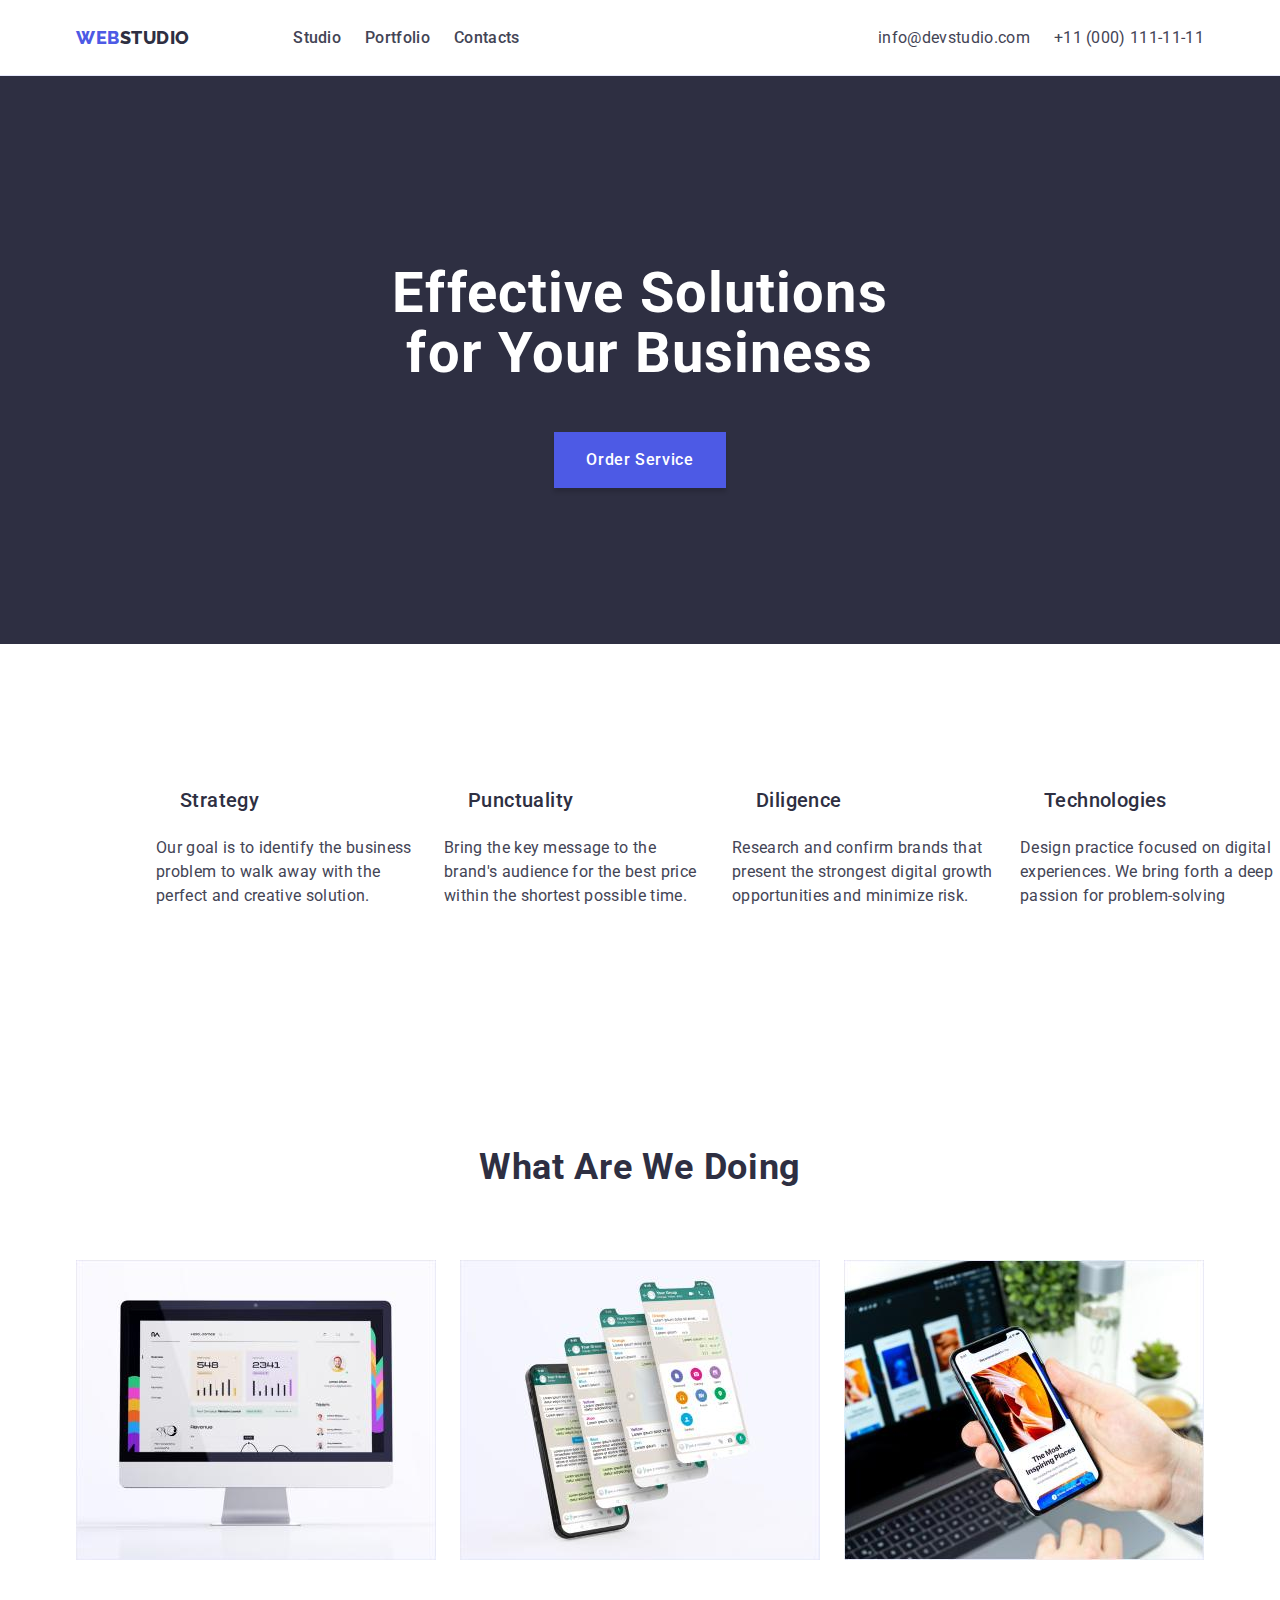
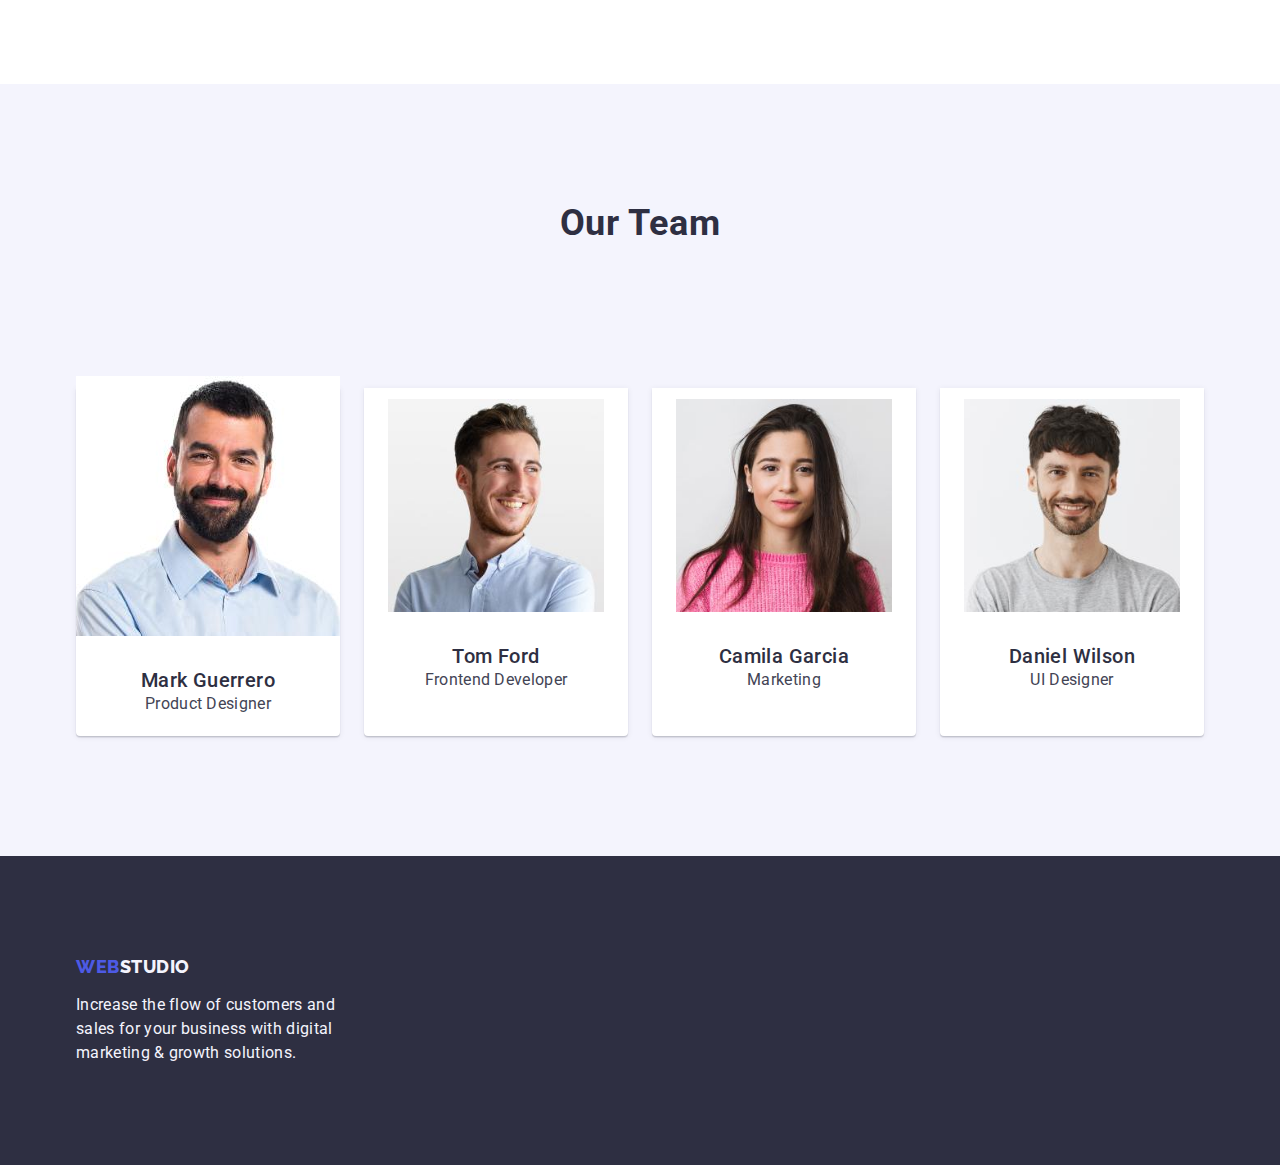
==== commit 9a0e55eb: "new hw" ====
--- a/index.html
+++ b/index.html
@@ -28,36 +28,36 @@
               ><span>Web</span>
               <span class="studio-logo">Studio </span>
             </a>
-            </div>
-            <div class="cards">
-              <ul class="list">
-                <li>
-                  <a href="./index.html" class="link">Studio</a>
-                </li>
-                <li>
-                  <a href="./portfolio.html" class="link">Portfolio</a>
-                </li>
-                <li>
-                  <a href="" class="link">Contacts</a>
-                </li>
-              </ul>
-            </div>
-            <ul class="list">
-              <li>
-                <a
-                href="mailto:info@devstudio.com"
-                target="_blank"
-                class="nav-contact"
-                >info@devstudio.com
-                </a>
-              </li>
-              <li>
-                <a href="tel:+11(000)1111111" class="nav-contact"
-                >+11 (000) 111-11-11</a>
-              </li>
-            </ul>
           </address>
         </nav>
+        <div class="cards">
+          <ul class="list">
+            <li>
+              <a href="./index.html" class="link">Studio</a>
+            </li>
+            <li>
+              <a href="./portfolio.html" class="link">Portfolio</a>
+            </li>
+            <li>
+              <a href="" class="link">Contacts</a>
+            </li>
+          </ul>
+        </div>
+        <ul class="list">
+          <li>
+            <a
+              href="mailto:info@devstudio.com"
+              target="_blank"
+              class="nav-contact"
+              >info@devstudio.com
+            </a>
+          </li>
+          <li>
+            <a href="tel:+11(000)1111111" class="nav-contact"
+              >+11 (000) 111-11-11</a
+            >
+          </li>
+        </ul>
       </div>
     </header>
     <main>
@@ -107,32 +107,32 @@
           <ul class="middle-section-images">
             <li>
               <figure class="items">
-              <img
-                src="images/comp.jpg"
-                alt="computer monitor"
-                width="360"
-                height="300"
-              />
+                <img
+                  src="images/comp.jpg"
+                  alt="computer monitor"
+                  width="360"
+                  height="300"
+                />
               </figure>
             </li>
             <li>
               <figure class="items">
-              <img
-                src="images/phone.jpg"
-                alt="phone open on Whattsapp"
-                width="360"
-                height="300"
-              />
+                <img
+                  src="images/phone.jpg"
+                  alt="phone open on Whattsapp"
+                  width="360"
+                  height="300"
+                />
               </figure>
             </li>
             <li>
               <figure class="items">
-              <img
-                src="images/comp_and_phone.jpg"
-                alt="human scrolling on phone while computer is opened"
-                width="360"
-                height="300"
-              />
+                <img
+                  src="images/comp_and_phone.jpg"
+                  alt="human scrolling on phone while computer is opened"
+                  width="360"
+                  height="300"
+                />
               </figure>
             </li>
           </ul>
@@ -144,58 +144,58 @@
           <ul class="person-list">
             <li class="card-image">
               <figure class="mark">
-              <img
-                src="images/mark_guerrero.jpg"
-                alt="smiling man with a beard in his 40s"
-                width="264"
-                height="260"
-              />
-              <figcaption class="card-content">
-              <h3 class="name">Mark Guerrero</h3>
-              <p class="description">Product Designer</p>
-              </figcaption>
+                <img
+                  src="images/mark_guerrero.jpg"
+                  alt="smiling man with a beard in his 40s"
+                  width="264"
+                  height="260"
+                />
+                <figcaption class="card-content">
+                  <h3 class="name">Mark Guerrero</h3>
+                  <p class="description">Product Designer</p>
+                </figcaption>
               </figure>
             </li>
             <li class="card-image">
               <figure class="img">
-              <img
-                src="images/tom_ford.jpg"
-                alt="smiling young man turning right"
-                width="264"
-                height="260"
-              />
-              <figcaption class="card-content">
-              <h3 class="name">Tom Ford</h3>
-              <p class="description">Frontend Developer</p>
-              </figcaption>
+                <img
+                  src="images/tom_ford.jpg"
+                  alt="smiling young man turning right"
+                  width="264"
+                  height="260"
+                />
+                <figcaption class="card-content">
+                  <h3 class="name">Tom Ford</h3>
+                  <p class="description">Frontend Developer</p>
+                </figcaption>
               </figure>
             </li>
             <li class="card-image">
               <figure class="img">
-              <img
-                src="images/camila_garcia.jpg"
-                alt="smiling young women with long brown hair"
-                width="264"
-                height="260"
-              />
-              <figcaption class="card-content">
-              <h3 class="name">Camila Garcia</h3>
-              <p class="description">Marketing</p>
-              </figcaption>
+                <img
+                  src="images/camila_garcia.jpg"
+                  alt="smiling young women with long brown hair"
+                  width="264"
+                  height="260"
+                />
+                <figcaption class="card-content">
+                  <h3 class="name">Camila Garcia</h3>
+                  <p class="description">Marketing</p>
+                </figcaption>
               </figure>
             </li>
             <li class="card-image">
               <figure class="img">
-              <img
-                src="images/daniel_wilson.jpg"
-                alt="smiling man with a t-shirt and beard"
-                width="264"
-                height="260"
-              />
-              <figcaption class="card-content">
-              <h3 class="name">Daniel Wilson</h3>
-              <p class="description">UI Designer</p>
-              </figcaption>
+                <img
+                  src="images/daniel_wilson.jpg"
+                  alt="smiling man with a t-shirt and beard"
+                  width="264"
+                  height="260"
+                />
+                <figcaption class="card-content">
+                  <h3 class="name">Daniel Wilson</h3>
+                  <p class="description">UI Designer</p>
+                </figcaption>
               </figure>
             </li>
           </ul>
--- a/css/styles.css
+++ b/css/styles.css
@@ -43,16 +43,23 @@
 }
 header {
   display: flex;
-  height: 72px;
   justify-content: center;
   align-items: center;
   flex-shrink: 0;
   border-bottom: 1px solid #e7e9fc;
 }
-.page-header {
+img {
+  display: block;
+  max-width: 100%;
+  height: auto;
+}
+.container-page-header {
   display: flex;
   align-items: center;
   justify-content: space-between;
+  width: 1158px;
+  margin: 0 auto;
+  padding: 0 15px;
 }
 .nav .web-logo {
   color: var(--iris, #4d5ae5);
@@ -292,7 +299,6 @@
   align-items: center;
   justify-content: flex-start;
   flex-wrap: nowrap;
-  margin-left: 76px;
   margin-right: 332px;
 }
 .nav-contact {
@@ -325,11 +331,11 @@
   align-items: flex-start;
   box-shadow: 0px 4px 4px 0px rgba(0, 0, 0, 0.15);
   margin: auto;
+  margin-bottom: 156px;
   white-space: nowrap;
 }
 .features {
   width: 1128px;
-  height: 104px;
   flex-shrink: 0;
   margin: 120px 156px;
 }
@@ -342,8 +348,6 @@
 }
 .header {
   display: flex;
-  width: auto;
-  height: auto;
   justify-content: center;
   align-items: center;
   flex-shrink: 0;
@@ -356,13 +360,11 @@
 }
 .front-page {
   width: 100%;
-  height: 600px;
   flex-shrink: 0;
   text-align: center;
 }
 .footer-background {
   width: auto;
-  height: 312px;
   flex-shrink: 0;
   padding-top: 100px;
 }
@@ -446,8 +448,8 @@
   display: flex;
   justify-content: center;
   align-items: flex-start;
-  gap: 24px;
-  margin-bottom: 72px;
+  column-gap: 24px;
+  padding-bottom: 72px;
 }
 .button-list-portfolio {
   display: flex;
@@ -473,12 +475,18 @@
 }
 
 .titles {
+  display: flex;
+  flex-wrap: wrap;
   padding-bottom: 48px;
-  display: flex;
-  gap: 24px;
+  row-gap: 24px;
+  column-gap: 48px;
+}
+.titles > li {
+  flex-basis: calc((100% - 48px) / 3);
 }
 .cards-portfolio {
   display: flex;
+  flex-wrap: wrap;
   width: 360px;
   height: 420px;
   padding-bottom: 0px;
@@ -490,10 +498,6 @@
 
 .figure-portfolio {
   display: block;
-  justify-content: center;
-  align-items: flex-start;
-  width: 360px;
-  height: 388px;
 }
 .project-names {
   gap: 8px;
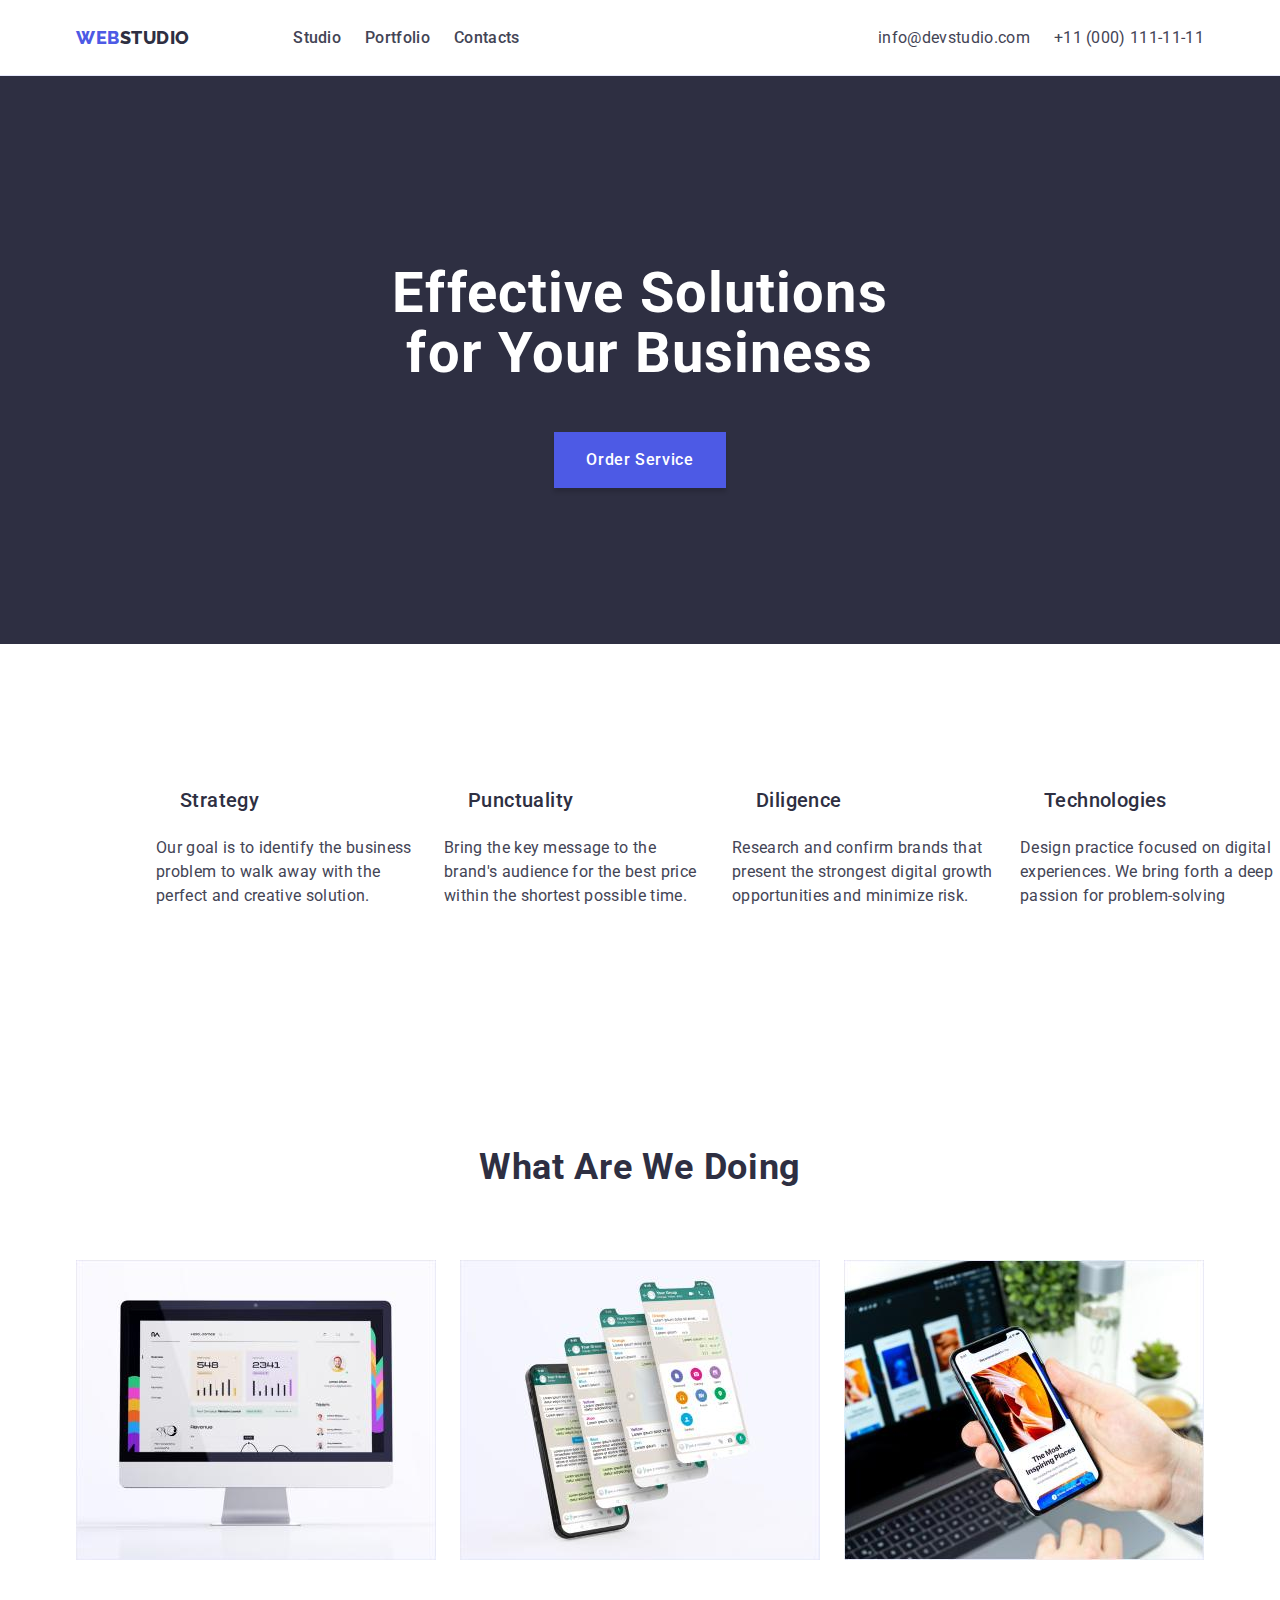
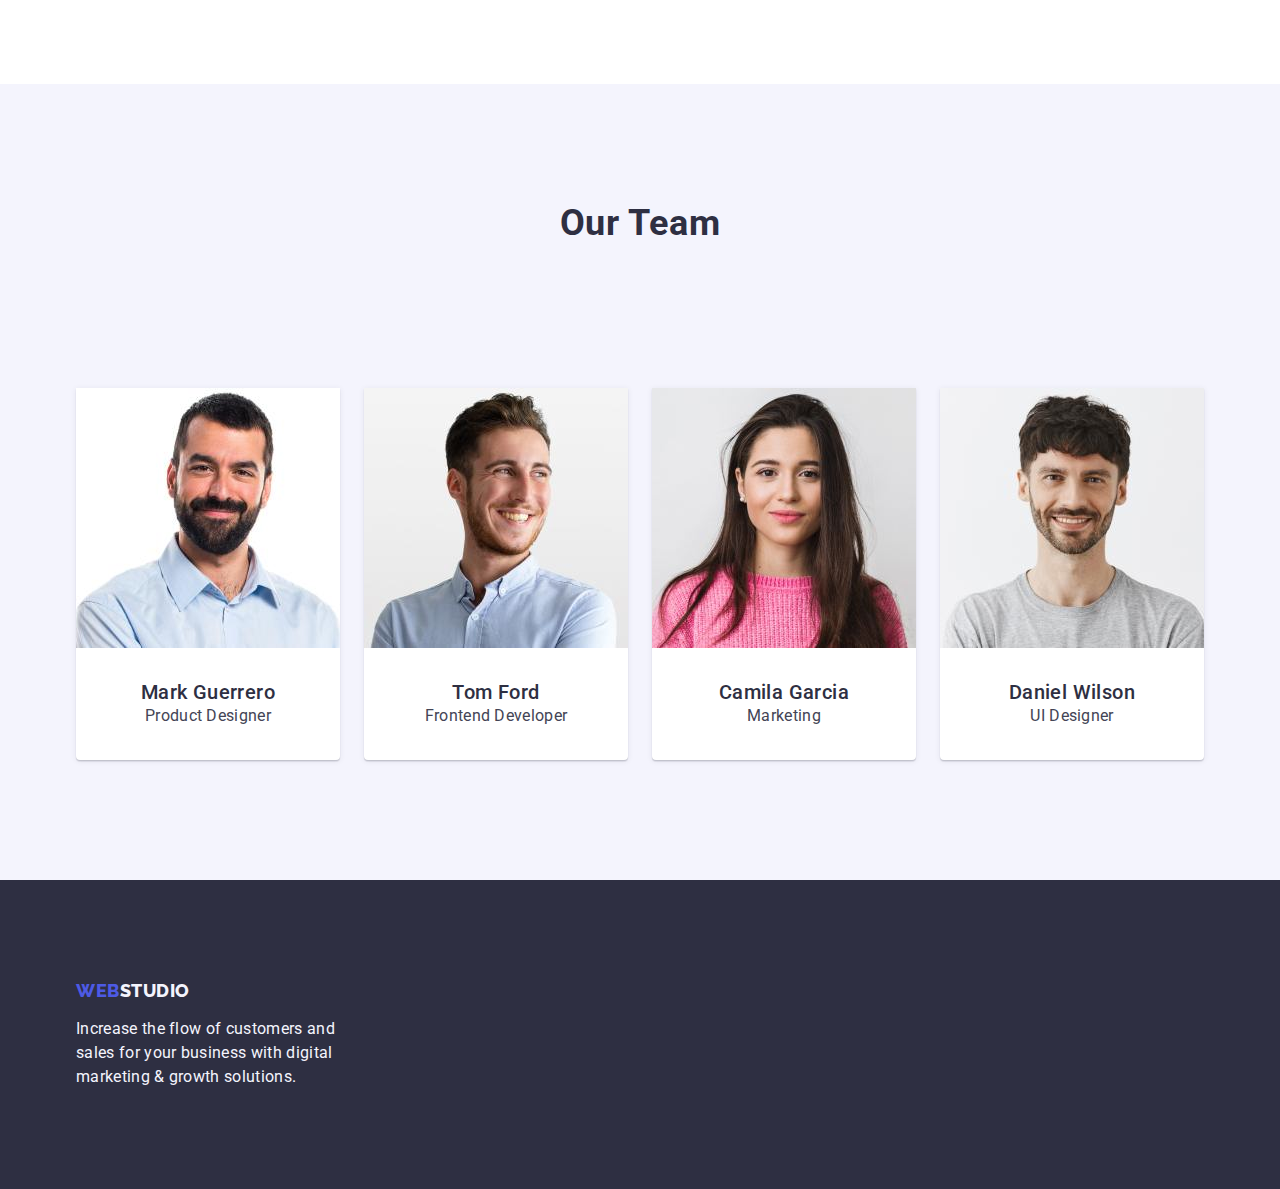
==== commit c5cc4e4c: "new hw" ====
--- a/index.html
+++ b/index.html
@@ -143,7 +143,7 @@
           <h2 class="header-2">Our Team</h2>
           <ul class="person-list">
             <li class="card-image">
-              <figure class="mark">
+              <figure class="img">
                 <img
                   src="images/mark_guerrero.jpg"
                   alt="smiling man with a beard in his 40s"
--- a/css/styles.css
+++ b/css/styles.css
@@ -385,7 +385,7 @@
   justify-content: center;
   align-items: center;
   padding-top: 120px;
-  margin-bottom: 72px;
+  padding-bottom: 72px;
 }
 .person-list {
   display: inline-flex;
@@ -398,16 +398,12 @@
   align-items: flex-start;
   margin: auto;
 }
-.img {
-  padding: 24px;
-}
 .card-image {
   display: inline-flex;
   padding-bottom: 0px;
   flex-direction: column;
   justify-content: center;
   align-items: center;
-  height: 348px;
   width: 264px;
   gap: 32px;
   margin-top: 72px;
@@ -425,11 +421,6 @@
   text-align: center;
   gap: 8px;
 }
-.card-content {
-  padding-bottom: 32px;
-  padding-top: 32px;
-  text-align: center;
-}
 .footer-text {
   color: var(--cloud, #f4f4fd);
   font-size: 16px;
@@ -450,6 +441,7 @@
   align-items: flex-start;
   column-gap: 24px;
   padding-bottom: 72px;
+  padding-top: 96px;
 }
 .button-list-portfolio {
   display: flex;
@@ -463,7 +455,6 @@
   font-weight: 500;
   letter-spacing: 0.64px;
   background: var(--cloud, #f4f4fd);
-  margin-top: 96px;
 }
 .h2a {
   display: none;
@@ -477,9 +468,9 @@
 .titles {
   display: flex;
   flex-wrap: wrap;
+  row-gap: 48px;
+  column-gap: 24px;
   padding-bottom: 48px;
-  row-gap: 24px;
-  column-gap: 48px;
 }
 .titles > li {
   flex-basis: calc((100% - 48px) / 3);
@@ -488,7 +479,6 @@
   display: flex;
   flex-wrap: wrap;
   width: 360px;
-  height: 420px;
   padding-bottom: 0px;
   flex-direction: column;
   align-items: flex-start;
@@ -500,6 +490,8 @@
   display: block;
 }
 .project-names {
+  display: flex;
+  flex-direction: column;
   gap: 8px;
   padding: 32px 16px;
   border-top: 0;
